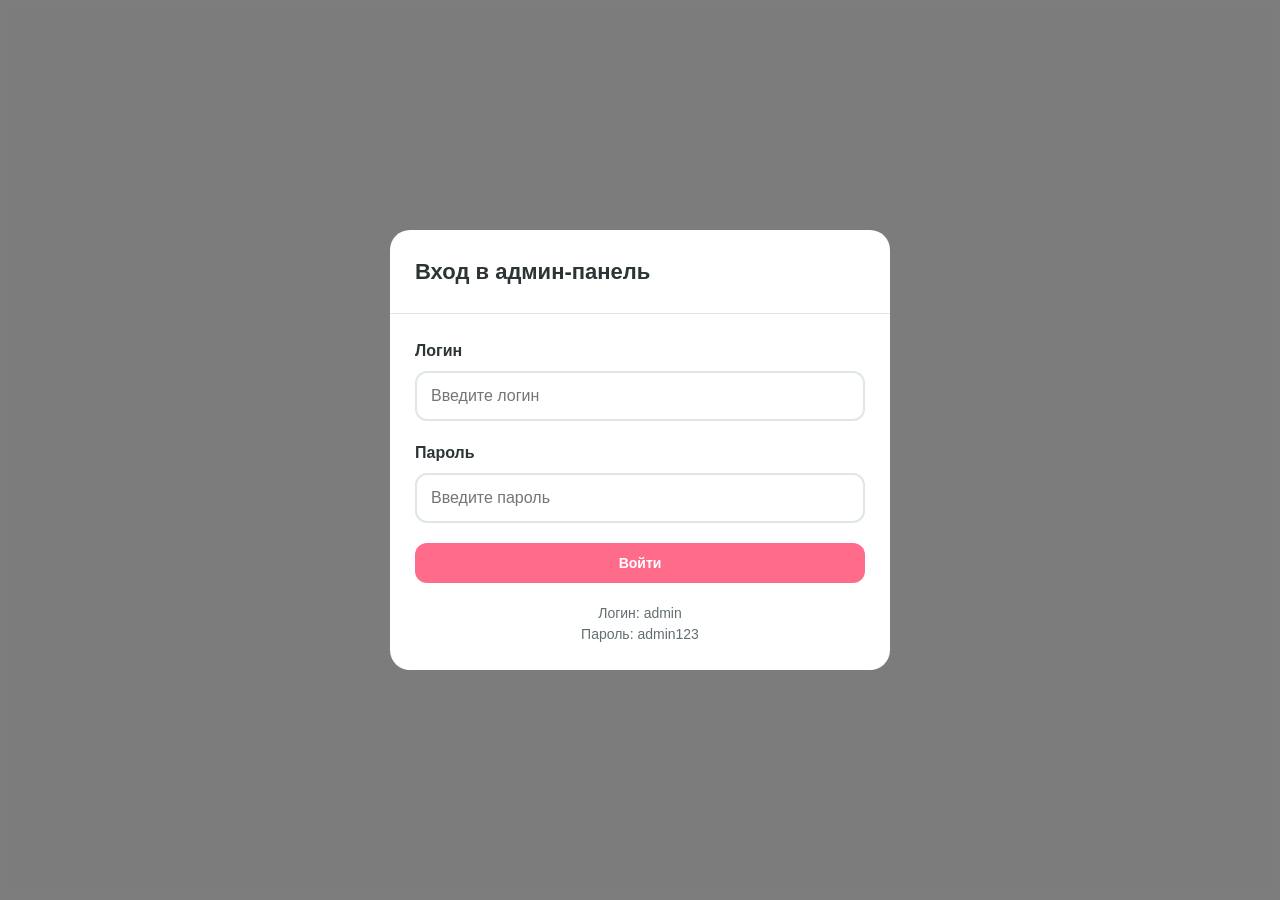
==== admin.html @ 1a38869e "Create admin.html" ====
<!DOCTYPE html>
<html lang="ru">
<head>
    <meta charset="UTF-8">
    <meta name="viewport" content="width=device-width, initial-scale=1.0">
    <title>Админ-панель - FLOWWOW</title>
    <link rel="stylesheet" href="style.css">
    <link rel="stylesheet" href="https://cdnjs.cloudflare.com/ajax/libs/font-awesome/6.4.0/css/all.min.css">
    <style>
        /* Дополнительные стили для админки */
        :root {
            --sidebar-width: 280px;
            --header-height: 70px;
        }
        
        .admin-layout {
            display: flex;
            min-height: 100vh;
            background: #f5f7fa;
        }
        
        .admin-sidebar {
            width: var(--sidebar-width);
            background: white;
            box-shadow: var(--shadow);
            position: fixed;
            top: 0;
            left: 0;
            height: 100%;
            z-index: 100;
            display: flex;
            flex-direction: column;
        }
        
        .admin-logo {
            padding: 25px;
            border-bottom: 1px solid var(--gray-light);
        }
        
        .admin-nav {
            flex: 1;
            padding: 20px 0;
            overflow-y: auto;
        }
        
        .nav-item {
            display: flex;
            align-items: center;
            gap: 15px;
            padding: 15px 25px;
            color: var(--gray);
            text-decoration: none;
            transition: all 0.2s;
            border-left: 4px solid transparent;
        }
        
        .nav-item:hover {
            background: rgba(255, 107, 139, 0.05);
            color: var(--primary);
        }
        
        .nav-item.active {
            background: rgba(255, 107, 139, 0.1);
            color: var(--primary);
            border-left-color: var(--primary);
        }
        
        .nav-icon {
            width: 24px;
            text-align: center;
            font-size: 18px;
        }
        
        .admin-main {
            flex: 1;
            margin-left: var(--sidebar-width);
            padding: 30px;
        }
        
        .admin-header {
            background: white;
            border-radius: var(--radius-lg);
            padding: 25px;
            margin-bottom: 30px;
            box-shadow: var(--shadow);
            display: flex;
            justify-content: space-between;
            align-items: center;
        }
        
        .stats-grid {
            display: grid;
            grid-template-columns: repeat(auto-fit, minmax(240px, 1fr));
            gap: 20px;
            margin-bottom: 30px;
        }
        
        .stat-card {
            background: white;
            border-radius: var(--radius-lg);
            padding: 25px;
            box-shadow: var(--shadow);
            display: flex;
            align-items: center;
            gap: 20px;
        }
        
        .stat-icon {
            width: 60px;
            height: 60px;
            border-radius: 12px;
            display: flex;
            align-items: center;
            justify-content: center;
            font-size: 24px;
            color: white;
        }
        
        .stat-icon.primary { background: var(--primary); }
        .stat-icon.success { background: var(--success); }
        .stat-icon.warning { background: var(--warning); }
        .stat-icon.info { background: var(--info); }
        
        .stat-content {
            flex: 1;
        }
        
        .stat-value {
            font-size: 28px;
            font-weight: 700;
            margin-bottom: 5px;
        }
        
        .stat-label {
            color: var(--gray);
            font-size: 14px;
        }
        
        .admin-table-container {
            background: white;
            border-radius: var(--radius-lg);
            padding: 25px;
            box-shadow: var(--shadow);
            margin-bottom: 30px;
        }
        
        .table-header {
            display: flex;
            justify-content: space-between;
            align-items: center;
            margin-bottom: 20px;
        }
        
        .table-title {
            font-size: 20px;
            font-weight: 700;
            color: var(--dark);
        }
        
        .table-search {
            padding: 10px 15px;
            border: 2px solid var(--gray-light);
            border-radius: var(--radius);
            min-width: 250px;
        }
        
        .table {
            width: 100%;
            border-collapse: collapse;
        }
        
        .table th {
            text-align: left;
            padding: 15px;
            border-bottom: 2px solid var(--gray-light);
            font-weight: 600;
            color: var(--gray);
            font-size: 14px;
        }
        
        .table td {
            padding: 15px;
            border-bottom: 1px solid var(--gray-light);
            vertical-align: middle;
        }
        
        .table tr:hover {
            background: rgba(255, 107, 139, 0.02);
        }
        
        .action-buttons {
            display: flex;
            gap: 8px;
        }
        
        .action-btn {
            width: 35px;
            height: 35px;
            border: none;
            border-radius: 8px;
            display: flex;
            align-items: center;
            justify-content: center;
            cursor: pointer;
            transition: all 0.2s;
        }
        
        .edit-btn {
            background: rgba(var(--info-rgb), 0.1);
            color: var(--info);
        }
        
        .edit-btn:hover {
            background: var(--info);
            color: white;
        }
        
        .delete-btn {
            background: rgba(var(--danger-rgb), 0.1);
            color: var(--danger);
        }
        
        .delete-btn:hover {
            background: var(--danger);
            color: white;
        }
        
        .view-btn {
            background: rgba(var(--success-rgb), 0.1);
            color: var(--success);
        }
        
        .view-btn:hover {
            background: var(--success);
            color: white;
        }
        
        .form-modal {
            max-width: 600px;
        }
        
        .form-row {
            display: grid;
            grid-template-columns: 1fr 1fr;
            gap: 20px;
        }
        
        .chat-admin {
            display: flex;
            gap: 30px;
            height: calc(100vh - 200px);
        }
        
        .chat-list {
            width: 350px;
            background: white;
            border-radius: var(--radius-lg);
            padding: 20px;
            overflow-y: auto;
        }
        
        .chat-item {
            padding: 15px;
            border-radius: var(--radius);
            margin-bottom: 10px;
            cursor: pointer;
            transition: all 0.2s;
        }
        
        .chat-item:hover {
            background: rgba(255, 107, 139, 0.05);
        }
        
        .chat-item.active {
            background: rgba(255, 107, 139, 0.1);
            border: 2px solid var(--primary);
        }
        
        .chat-detail {
            flex: 1;
            background: white;
            border-radius: var(--radius-lg);
            padding: 20px;
            display: flex;
            flex-direction: column;
        }
        
        .chat-messages-admin {
            flex: 1;
            overflow-y: auto;
            margin-bottom: 20px;
        }
        
        .logout-btn {
            background: var(--danger);
            color: white;
            border: none;
            padding: 10px 20px;
            border-radius: var(--radius);
            cursor: pointer;
            display: flex;
            align-items: center;
            gap: 8px;
            font-weight: 600;
        }
        
        @media (max-width: 1024px) {
            .admin-layout {
                flex-direction: column;
            }
            
            .admin-sidebar {
                width: 100%;
                height: auto;
                position: relative;
            }
            
            .admin-nav {
                display: flex;
                overflow-x: auto;
                padding: 15px;
            }
            
            .nav-item {
                flex-direction: column;
                padding: 10px;
                min-width: 100px;
            }
            
            .admin-main {
                margin-left: 0;
            }
            
            .form-row {
                grid-template-columns: 1fr;
            }
            
            .chat-admin {
                flex-direction: column;
                height: auto;
            }
            
            .chat-list {
                width: 100%;
                max-height: 300px;
            }
        }
    </style>
</head>
<body>
    <!-- Вход в админку -->
    <div class="modal active" id="adminLoginModal">
        <div class="modal-content">
            <div class="modal-header">
                <h3 class="modal-title">Вход в админ-панель</h3>
            </div>
            <div class="modal-body">
                <div class="form-group">
                    <label class="form-label">Логин</label>
                    <input type="text" id="adminLogin" class="form-control" placeholder="Введите логин">
                </div>
                <div class="form-group">
                    <label class="form-label">Пароль</label>
                    <input type="password" id="adminPassword" class="form-control" placeholder="Введите пароль">
                </div>
                <button class="btn btn-primary btn-block" onclick="adminLogin()">Войти</button>
                <p class="text-center mt-2" style="color: var(--gray); font-size: 14px;">
                    Логин: admin<br>Пароль: admin123
                </p>
            </div>
        </div>
    </div>

    <!-- Основной интерфейс админки (скрыт до входа) -->
    <div class="admin-layout" id="adminInterface" style="display: none;">
        <!-- Сайдбар -->
        <div class="admin-sidebar">
            <div class="admin-logo">
                <h2 style="color: var(--primary);">
                    <i class="fas fa-crown"></i> FLOWWOW Админ
                </h2>
            </div>
            
            <div class="admin-nav">
                <a href="#" class="nav-item active" onclick="showSection('dashboard')">
                    <i class="fas fa-tachometer-alt nav-icon"></i>
                    <span>Дашборд</span>
                </a>
                <a href="#" class="nav-item" onclick="showSection('products')">
                    <i class="fas fa-shopping-bag nav-icon"></i>
                    <span>Товары</span>
                </a>
                <a href="#" class="nav-item" onclick="showSection('orders')">
                    <i class="fas fa-box nav-icon"></i>
                    <span>Заказы</span>
                    <span class="cart-count" id="ordersCount">0</span>
                </a>
                <a href="#" class="nav-item" onclick="showSection('categories')">
                    <i class="fas fa-tags nav-icon"></i>
                    <span>Категории</span>
                </a>
                <a href="#" class="nav-item" onclick="showSection('customers')">
                    <i class="fas fa-users nav-icon"></i>
                    <span>Клиенты</span>
                </a>
                <a href="#" class="nav-item" onclick="showSection('chat')">
                    <i class="fas fa-comments nav-icon"></i>
                    <span>Чат поддержки</span>
                    <span class="cart-count" id="unreadChats">0</span>
                </a>
                <a href="#" class="nav-item" onclick="showSection('settings')">
                    <i class="fas fa-cog nav-icon"></i>
                    <span>Настройки</span>
                </a>
            </div>
            
            <div style="padding: 25px; border-top: 1px solid var(--gray-light);">
                <button class="logout-btn" onclick="adminLogout()">
                    <i class="fas fa-sign-out-alt"></i>
                    Выйти
                </button>
            </div>
        </div>
        
        <!-- Основной контент -->
        <div class="admin-main">
            <!-- Дашборд -->
            <div class="admin-section" id="dashboardSection">
                <div class="admin-header">
                    <h1 class="modal-title">Дашборд</h1>
                    <div style="color: var(--gray);">
                        <i class="fas fa-calendar"></i>
                        <span id="currentDate"></span>
                    </div>
                </div>
                
                <div class="stats-grid">
                    <div class="stat-card">
                        <div class="stat-icon primary">
                            <i class="fas fa-shopping-cart"></i>
                        </div>
                        <div class="stat-content">
                            <div class="stat-value" id="totalOrders">0</div>
                            <div class="stat-label">Всего заказов</div>
                        </div>
                    </div>
                    
                    <div class="stat-card">
                        <div class="stat-icon success">
                            <i class="fas fa-chart-line"></i>
                        </div>
                        <div class="stat-content">
                            <div class="stat-value" id="totalRevenue">0 ₽</div>
                            <div class="stat-label">Общая выручка</div>
                        </div>
                    </div>
                    
                    <div class="stat-card">
                        <div class="stat-icon warning">
                            <i class="fas fa-users"></i>
                        </div>
                        <div class="stat-content">
                            <div class="stat-value" id="totalCustomers">0</div>
                            <div class="stat-label">Клиентов</div>
                        </div>
                    </div>
                    
                    <div class="stat-card">
                        <div class="stat-icon info">
                            <i class="fas fa-box-open"></i>
                        </div>
                        <div class="stat-content">
                            <div class="stat-value" id="totalProducts">0</div>
                            <div class="stat-label">Товаров</div>
                        </div>
                    </div>
                </div>
                
                <div class="admin-table-container">
                    <div class="table-header">
                        <h3 class="table-title">Последние заказы</h3>
                    </div>
                    <div class="table-responsive">
                        <table class="table" id="recentOrdersTable">
                            <thead>
                                <tr>
                                    <th>ID</th>
                                    <th>Клиент</th>
                                    <th>Дата</th>
                                    <th>Сумма</th>
                                    <th>Статус</th>
                                    <th>Действия</th>
                                </tr>
                            </thead>
                            <tbody id="recentOrdersBody">
                                <!-- Заполнится через JS -->
                            </tbody>
                        </table>
                    </div>
                </div>
            </div>
            
            <!-- Товары -->
            <div class="admin-section" id="productsSection" style="display: none;">
                <div class="admin-header">
                    <h1 class="modal-title">Управление товарами</h1>
                    <button class="btn btn-primary" onclick="showProductForm()">
                        <i class="fas fa-plus"></i> Добавить товар
                    </button>
                </div>
                
                <div class="admin-table-container">
                    <div class="table-header">
                        <h3 class="table-title">Все товары</h3>
                        <input type="text" class="table-search" placeholder="Поиск товаров..." onkeyup="searchProductsAdmin(this.value)">
                    </div>
                    <div class="table-responsive">
                        <table class="table">
                            <thead>
                                <tr>
                                    <th>ID</th>
                                    <th>Изображение</th>
                                    <th>Название</th>
                                    <th>Категория</th>
                                    <th>Цена</th>
                                    <th>Остаток</th>
                                    <th>Статус</th>
                                    <th>Действия</th>
                                </tr>
                            </thead>
                            <tbody id="productsTableBody">
                                <!-- Заполнится через JS -->
                            </tbody>
                        </table>
                    </div>
                </div>
            </div>
            
            <!-- Заказы -->
            <div class="admin-section" id="ordersSection" style="display: none;">
                <div class="admin-header">
                    <h1 class="modal-title">Управление заказами</h1>
                    <div class="action-buttons">
                        <select class="form-control" style="width: auto;" onchange="filterOrders(this.value)">
                            <option value="all">Все заказы</option>
                            <option value="new">Новые</option>
                            <option value="processing">В обработке</option>
                            <option value="delivered">Доставленные</option>
                            <option value="cancelled">Отмененные</option>
                        </select>
                    </div>
                </div>
                
                <div class="admin-table-container">
                    <div class="table-header">
                        <h3 class="table-title">Заказы</h3>
                        <input type="text" class="table-search" placeholder="Поиск заказов..." onkeyup="searchOrders(this.value)">
                    </div>
                    <div class="table-responsive">
                        <table class="table">
                            <thead>
                                <tr>
                                    <th>№</th>
                                    <th>Клиент</th>
                                    <th>Телефон</th>
                                    <th>Адрес</th>
                                    <th>Сумма</th>
                                    <th>Статус</th>
                                    <th>Дата</th>
                                    <th>Действия</th>
                                </tr>
                            </thead>
                            <tbody id="ordersTableBody">
                                <!-- Заполнится через JS -->
                            </tbody>
                        </table>
                    </div>
                </div>
            </div>
            
            <!-- Категории -->
            <div class="admin-section" id="categoriesSection" style="display: none;">
                <div class="admin-header">
                    <h1 class="modal-title">Управление категориями</h1>
                    <button class="btn btn-primary" onclick="showCategoryForm()">
                        <i class="fas fa-plus"></i> Добавить категорию
                    </button>
                </div>
                
                <div class="stats-grid" id="categoriesGrid">
                    <!-- Категории будут здесь -->
                </div>
            </div>
            
            <!-- Клиенты -->
            <div class="admin-section" id="customersSection" style="display: none;">
                <div class="admin-header">
                    <h1 class="modal-title">Управление клиентами</h1>
                </div>
                
                <div class="admin-table-container">
                    <div class="table-header">
                        <h3 class="table-title">Клиенты</h3>
                        <input type="text" class="table-search" placeholder="Поиск клиентов..." onkeyup="searchCustomers(this.value)">
                    </div>
                    <div class="table-responsive">
                        <table class="table">
                            <thead>
                                <tr>
                                    <th>ID</th>
                                    <th>Имя</th>
                                    <th>Email</th>
                                    <th>Телефон</th>
                                    <th>Заказов</th>
                                    <th>Сумма</th>
                                    <th>Дата регистрации</th>
                                    <th>Действия</th>
                                </tr>
                            </thead>
                            <tbody id="customersTableBody">
                                <!-- Заполнится через JS -->
                            </tbody>
                        </table>
                    </div>
                </div>
            </div>
            
            <!-- Чат поддержки -->
            <div class="admin-section" id="chatSection" style="display: none;">
                <div class="admin-header">
                    <h1 class="modal-title">Чат поддержки</h1>
                </div>
                
                <div class="chat-admin">
                    <div class="chat-list" id="chatList">
                        <!-- Список чатов -->
                    </div>
                    <div class="chat-detail" id="chatDetail">
                        <!-- Детали чата -->
                    </div>
                </div>
            </div>
            
            <!-- Настройки -->
            <div class="admin-section" id="settingsSection" style="display: none;">
                <div class="admin-header">
                    <h1 class="modal-title">Настройки магазина</h1>
                </div>
                
                <div class="admin-table-container">
                    <form id="settingsForm">
                        <div class="form-group">
                            <label class="form-label">Название магазина</label>
                            <input type="text" class="form-control" name="shopName" value="FLOWWOW">
                        </div>
                        
                        <div class="form-row">
                            <div class="form-group">
                                <label class="form-label">Телефон поддержки</label>
                                <input type="text" class="form-control" name="supportPhone" value="8 (800) 123-45-67">
                            </div>
                            <div class="form-group">
                                <label class="form-label">Email для уведомлений</label>
                                <input type="email" class="form-control" name="notificationEmail" value="admin@flowwow.ru">
                            </div>
                        </div>
                        
                        <div class="form-group">
                            <label class="form-label">Время работы</label>
                            <input type="text" class="form-control" name="workingHours" value="9:00-21:00, ежедневно">
                        </div>
                        
                        <div class="form-group">
                            <label class="form-label">Минимальная сумма заказа</label>
                            <input type="number" class="form-control" name="minOrderAmount" value="1000">
                        </div>
                        
                        <div class="form-group">
                            <label class="form-label">Стоимость доставки</label>
                            <input type="number" class="form-control" name="deliveryCost" value="300">
                        </div>
                        
                        <button type="button" class="btn btn-primary" onclick="saveSettings()">
                            <i class="fas fa-save"></i> Сохранить настройки
                        </button>
                    </form>
                </div>
            </div>
        </div>
    </div>

    <!-- Модальные окна для форм -->
    <div class="modal" id="productModal">
        <div class="modal-content form-modal">
            <div class="modal-header">
                <h3 class="modal-title" id="productModalTitle">Добавить товар</h3>
                <button class="close-modal" onclick="closeModal('productModal')">&times;</button>
            </div>
            <div class="modal-body">
                <form id="productForm">
                    <div class="form-group">
                        <label class="form-label">Название товара</label>
                        <input type="text" class="form-control" name="name" required>
                    </div>
                    
                    <div class="form-group">
                        <label class="form-label">Описание</label>
                        <textarea class="form-control" name="description" rows="3"></textarea>
                    </div>
                    
                    <div class="form-row">
                        <div class="form-group">
                            <label class="form-label">Цена (₽)</label>
                            <input type="number" class="form-control" name="price" required min="0" step="0.01">
                        </div>
                        <div class="form-group">
                            <label class="form-label">Старая цена (₽)</label>
                            <input type="number" class="form-control" name="oldPrice" min="0" step="0.01">
                        </div>
                    </div>
                    
                    <div class="form-row">
                        <div class="form-group">
                            <label class="form-label">Категория</label>
                            <select class="form-control" name="category" id="categorySelect">
                                <!-- Заполнится через JS -->
                            </select>
                        </div>
                        <div class="form-group">
                            <label class="form-label">Количество на складе</label>
                            <input type="number" class="form-control" name="stock" value="10" min="0">
                        </div>
                    </div>
                    
                    <div class="form-group">
                        <label class="form-label">Изображение (URL)</label>
                        <input type="text" class="form-control" name="image" placeholder="https://example.com/image.jpg">
                    </div>
                    
                    <div class="form-group">
                        <label class="form-label">Статус</label>
                        <div style="display: flex; gap: 20px;">
                            <label>
                                <input type="radio" name="status" value="active" checked> Активен
                            </label>
                            <label>
                                <input type="radio" name="status" value="inactive"> Неактивен
                            </label>
                        </div>
                    </div>
                    
                    <div class="form-group">
                        <label class="form-label">
                            <input type="checkbox" name="isFeatured"> Отображать в "Популярные"
                        </label>
                        <label class="form-label">
                            <input type="checkbox" name="onSale"> Отображать в "Акции"
                        </label>
                    </div>
                    
                    <input type="hidden" name="id">
                    
                    <div class="form-group">
                        <button type="button" class="btn btn-primary btn-block" onclick="saveProduct()">
                            Сохранить товар
                        </button>
                    </div>
                </form>
            </div>
        </div>
    </div>
    
    <div class="modal" id="categoryModal">
        <div class="modal-content" style="max-width: 400px;">
            <div class="modal-header">
                <h3 class="modal-title" id="categoryModalTitle">Добавить категорию</h3>
                <button class="close-modal" onclick="closeModal('categoryModal')">&times;</button>
            </div>
            <div class="modal-body">
                <form id="categoryForm">
                    <div class="form-group">
                        <label class="form-label">Название категории</label>
                        <input type="text" class="form-control" name="name" required>
                    </div>
                    
                    <div class="form-group">
                        <label class="form-label">Описание</label>
                        <input type="text" class="form-control" name="description">
                    </div>
                    
                    <div class="form-group">
                        <label class="form-label">Иконка (Font Awesome класс)</label>
                        <input type="text" class="form-control" name="icon" placeholder="fas fa-tag">
                    </div>
                    
                    <div class="form-group">
                        <label class="form-label">Цвет</label>
                        <input type="color" class="form-control" name="color" value="#ff6b8b">
                    </div>
                    
                    <input type="hidden" name="id">
                    
                    <button type="button" class="btn btn-primary btn-block" onclick="saveCategory()">
                        Сохранить категорию
                    </button>
                </form>
            </div>
        </div>
    </div>
    
    <div class="modal" id="orderDetailModal">
        <div class="modal-content form-modal">
            <div class="modal-header">
                <h3 class="modal-title">Заказ #<span id="orderNumber"></span></h3>
                <button class="close-modal" onclick="closeModal('orderDetailModal')">&times;</button>
            </div>
            <div class="modal-body">
                <div id="orderDetailContent">
                    <!-- Заполнится через JS -->
                </div>
            </div>
        </div>
    </div>

    <script src="admin.js"></script>
</body>
</html>
---- style.css ----
/* FLOWWOW Стили */
:root {
    --primary: #ff6b8b;
    --primary-dark: #ff4b6e;
    --secondary: #4ecdc4;
    --secondary-dark: #3db8b0;
    --accent: #ffd166;
    --dark: #2d3436;
    --light: #f9f9f9;
    --gray: #636e72;
    --gray-light: #dfe6e9;
    --success: #00b894;
    --warning: #fdcb6e;
    --danger: #d63031;
    --info: #0984e3;
    
    --shadow-sm: 0 2px 8px rgba(0,0,0,0.05);
    --shadow: 0 4px 15px rgba(0,0,0,0.08);
    --shadow-lg: 0 10px 25px rgba(0,0,0,0.12);
    --shadow-xl: 0 15px 35px rgba(0,0,0,0.15);
    
    --radius-sm: 8px;
    --radius: 12px;
    --radius-lg: 16px;
    --radius-xl: 20px;
    --radius-full: 999px;
}

/* Сброс и базовые стили */
* {
    margin: 0;
    padding: 0;
    box-sizing: border-box;
}

body {
    font-family: 'Inter', -apple-system, BlinkMacSystemFont, 'Segoe UI', Roboto, sans-serif;
    font-size: 16px;
    line-height: 1.5;
    color: var(--dark);
    background: var(--light);
    -webkit-font-smoothing: antialiased;
    -moz-osx-font-smoothing: grayscale;
}

.container {
    max-width: 1200px;
    margin: 0 auto;
    padding: 0 20px;
}

/* Шапка FLOWWOW */
.header {
    position: sticky;
    top: 0;
    z-index: 1000;
    background: white;
    box-shadow: var(--shadow-sm);
    padding: 12px 0;
}

.header-content {
    display: flex;
    justify-content: space-between;
    align-items: center;
}

.logo {
    display: flex;
    align-items: center;
    gap: 10px;
    font-size: 24px;
    font-weight: 700;
    color: var(--primary);
    text-decoration: none;
}

.logo-icon {
    width: 32px;
    height: 32px;
    background: var(--primary);
    border-radius: 8px;
    display: flex;
    align-items: center;
    justify-content: center;
    color: white;
}

.location-selector {
    display: flex;
    align-items: center;
    gap: 8px;
    padding: 8px 16px;
    background: var(--light);
    border-radius: var(--radius);
    font-size: 14px;
    color: var(--gray);
    cursor: pointer;
    transition: all 0.2s;
}

.location-selector:hover {
    background: var(--gray-light);
}

.header-right {
    display: flex;
    align-items: center;
    gap: 20px;
}

.user-menu {
    position: relative;
}

.user-btn {
    display: flex;
    align-items: center;
    gap: 8px;
    padding: 8px 16px;
    background: var(--light);
    border: none;
    border-radius: var(--radius);
    color: var(--dark);
    font-weight: 500;
    cursor: pointer;
    transition: all 0.2s;
}

.user-btn:hover {
    background: var(--gray-light);
}

.cart-btn {
    position: relative;
    width: 44px;
    height: 44px;
    background: var(--light);
    border: none;
    border-radius: var(--radius);
    display: flex;
    align-items: center;
    justify-content: center;
    cursor: pointer;
    transition: all 0.2s;
}

.cart-btn:hover {
    background: var(--gray-light);
}

.cart-count {
    position: absolute;
    top: -5px;
    right: -5px;
    background: var(--primary);
    color: white;
    font-size: 12px;
    font-weight: 600;
    width: 20px;
    height: 20px;
    border-radius: 50%;
    display: flex;
    align-items: center;
    justify-content: center;
}

/* Навигация FLOWWOW */
.main-nav {
    display: flex;
    gap: 5px;
    margin-top: 15px;
    padding: 10px;
    background: var(--light);
    border-radius: var(--radius);
    overflow-x: auto;
    white-space: nowrap;
    scrollbar-width: none;
}

.main-nav::-webkit-scrollbar {
    display: none;
}

.nav-link {
    padding: 10px 20px;
    text-decoration: none;
    color: var(--gray);
    font-weight: 500;
    border-radius: var(--radius);
    transition: all 0.2s;
}

.nav-link:hover {
    color: var(--primary);
    background: rgba(255, 107, 139, 0.1);
}

.nav-link.active {
    background: var(--primary);
    color: white;
}

/* Герой FLOWWOW */
.hero {
    margin: 30px 0;
    padding: 40px;
    background: linear-gradient(135deg, #ffdde1 0%, #ee9ca7 100%);
    border-radius: var(--radius-xl);
    position: relative;
    overflow: hidden;
}

.hero::before {
    content: '';
    position: absolute;
    top: 0;
    right: 0;
    width: 50%;
    height: 100%;
    background-image: url('data:image/svg+xml,<svg xmlns="http://www.w3.org/2000/svg" viewBox="0 0 100 100" preserveAspectRatio="none" opacity="0.1"><path d="M0,0 L100,0 L100,100 Q50,50 0,100 Z" fill="white"/></svg>');
    background-repeat: no-repeat;
    background-position: right;
    background-size: contain;
}

.hero-content {
    position: relative;
    z-index: 1;
    max-width: 600px;
}

.hero-title {
    font-size: 40px;
    font-weight: 800;
    line-height: 1.2;
    margin-bottom: 20px;
    color: var(--dark);
}

.hero-subtitle {
    font-size: 18px;
    color: var(--dark);
    margin-bottom: 30px;
    opacity: 0.9;
}

.search-box {
    display: flex;
    max-width: 500px;
    background: white;
    border-radius: var(--radius);
    overflow: hidden;
    box-shadow: var(--shadow);
}

.search-input {
    flex: 1;
    padding: 18px 24px;
    border: none;
    font-size: 16px;
    outline: none;
}

.search-button {
    padding: 0 30px;
    background: var(--primary);
    border: none;
    color: white;
    font-weight: 600;
    cursor: pointer;
    transition: background 0.2s;
}

.search-button:hover {
    background: var(--primary-dark);
}

/* Категории FLOWWOW */
.categories-section {
    margin: 50px 0;
}

.section-header {
    display: flex;
    justify-content: space-between;
    align-items: center;
    margin-bottom: 30px;
}

.section-title {
    font-size: 28px;
    font-weight: 700;
    color: var(--dark);
}

.view-all {
    color: var(--primary);
    font-weight: 600;
    text-decoration: none;
    display: flex;
    align-items: center;
    gap: 5px;
}

.categories-grid {
    display: grid;
    grid-template-columns: repeat(auto-fill, minmax(180px, 1fr));
    gap: 20px;
}

.category-card {
    background: white;
    border-radius: var(--radius-lg);
    overflow: hidden;
    box-shadow: var(--shadow);
    transition: all 0.3s;
    cursor: pointer;
}

.category-card:hover {
    transform: translateY(-5px);
    box-shadow: var(--shadow-lg);
}

.category-image {
    width: 100%;
    height: 120px;
    object-fit: cover;
}

.category-info {
    padding: 20px;
}

.category-name {
    font-weight: 600;
    color: var(--dark);
    margin-bottom: 5px;
}

.category-count {
    font-size: 14px;
    color: var(--gray);
}

/* Товары FLOWWOW */
.products-grid {
    display: grid;
    grid-template-columns: repeat(auto-fill, minmax(280px, 1fr));
    gap: 25px;
}

.product-card {
    background: white;
    border-radius: var(--radius-lg);
    overflow: hidden;
    box-shadow: var(--shadow);
    transition: all 0.3s;
    position: relative;
}

.product-card:hover {
    transform: translateY(-5px);
    box-shadow: var(--shadow-lg);
}

.product-badge {
    position: absolute;
    top: 15px;
    left: 15px;
    background: var(--primary);
    color: white;
    padding: 6px 12px;
    border-radius: var(--radius);
    font-size: 12px;
    font-weight: 600;
    z-index: 1;
}

.product-badge.discount {
    background: var(--danger);
}

.product-badge.new {
    background: var(--success);
}

.product-image {
    width: 100%;
    height: 200px;
    object-fit: cover;
}

.product-info {
    padding: 20px;
}

.product-header {
    display: flex;
    justify-content: space-between;
    align-items: flex-start;
    margin-bottom: 15px;
}

.product-name {
    font-weight: 600;
    font-size: 16px;
    color: var(--dark);
    flex: 1;
}

.product-rating {
    display: flex;
    align-items: center;
    gap: 5px;
    background: var(--warning);
    color: white;
    padding: 4px 8px;
    border-radius: var(--radius);
    font-size: 12px;
    font-weight: 600;
}

.product-description {
    font-size: 14px;
    color: var(--gray);
    margin-bottom: 15px;
    line-height: 1.4;
}

.product-price {
    display: flex;
    align-items: center;
    gap: 10px;
    margin-bottom: 20px;
}

.current-price {
    font-size: 22px;
    font-weight: 700;
    color: var(--dark);
}

.old-price {
    font-size: 16px;
    color: var(--gray);
    text-decoration: line-through;
}

.discount-percent {
    background: var(--danger);
    color: white;
    padding: 4px 8px;
    border-radius: var(--radius);
    font-size: 12px;
    font-weight: 600;
}

.product-actions {
    display: flex;
    gap: 10px;
}

/* Кнопки FLOWWOW */
.btn {
    display: inline-flex;
    align-items: center;
    justify-content: center;
    padding: 12px 24px;
    border: none;
    border-radius: var(--radius);
    font-weight: 600;
    font-size: 14px;
    cursor: pointer;
    transition: all 0.2s;
    text-decoration: none;
    gap: 8px;
}

.btn-primary {
    background: var(--primary);
    color: white;
}

.btn-primary:hover {
    background: var(--primary-dark);
    transform: translateY(-2px);
}

.btn-outline {
    background: transparent;
    border: 2px solid var(--primary);
    color: var(--primary);
}

.btn-outline:hover {
    background: rgba(255, 107, 139, 0.1);
}

.btn-secondary {
    background: var(--secondary);
    color: white;
}

.btn-secondary:hover {
    background: var(--secondary-dark);
}

.btn-sm {
    padding: 8px 16px;
    font-size: 13px;
}

.btn-block {
    width: 100%;
}

.btn-icon {
    width: 40px;
    padding: 0;
    justify-content: center;
}

/* Акции FLOWWOW */
.sale-section {
    margin: 50px 0;
    padding: 40px;
    background: linear-gradient(135deg, #a8edea 0%, #fed6e3 100%);
    border-radius: var(--radius-xl);
}

.sale-header {
    display: flex;
    align-items: center;
    gap: 15px;
    margin-bottom: 30px;
}

.sale-icon {
    width: 50px;
    height: 50px;
    background: var(--primary);
    border-radius: 12px;
    display: flex;
    align-items: center;
    justify-content: center;
    color: white;
    font-size: 24px;
}

/* Корзина FLOWWOW */
.cart-sidebar {
    position: fixed;
    top: 0;
    right: -400px;
    width: 380px;
    height: 100%;
    background: white;
    box-shadow: var(--shadow-lg);
    transition: right 0.3s cubic-bezier(0.4, 0, 0.2, 1);
    z-index: 2000;
    display: flex;
    flex-direction: column;
}

.cart-sidebar.open {
    right: 0;
}

.cart-header {
    padding: 25px;
    border-bottom: 1px solid var(--gray-light);
    display: flex;
    justify-content: space-between;
    align-items: center;
}

.cart-title {
    font-size: 20px;
    font-weight: 700;
}

.close-cart {
    background: none;
    border: none;
    font-size: 24px;
    color: var(--gray);
    cursor: pointer;
    width: 40px;
    height: 40px;
    border-radius: 50%;
    display: flex;
    align-items: center;
    justify-content: center;
    transition: background 0.2s;
}

.close-cart:hover {
    background: var(--gray-light);
}

.cart-items {
    flex: 1;
    padding: 25px;
    overflow-y: auto;
}

.cart-item {
    display: flex;
    gap: 15px;
    padding: 20px;
    background: var(--light);
    border-radius: var(--radius);
    margin-bottom: 15px;
}

.cart-item-image {
    width: 80px;
    height: 80px;
    object-fit: cover;
    border-radius: var(--radius);
}

.cart-item-info {
    flex: 1;
}

.cart-item-header {
    display: flex;
    justify-content: space-between;
    align-items: flex-start;
    margin-bottom: 10px;
}

.cart-item-name {
    font-weight: 600;
    color: var(--dark);
}

.cart-item-price {
    color: var(--primary);
    font-weight: 700;
}

.cart-item-controls {
    display: flex;
    align-items: center;
    gap: 10px;
    margin-top: 10px;
}

.quantity-btn {
    width: 30px;
    height: 30px;
    background: white;
    border: 1px solid var(--gray-light);
    border-radius: 6px;
    display: flex;
    align-items: center;
    justify-content: center;
    cursor: pointer;
    font-weight: 600;
}

.cart-item-quantity {
    font-weight: 600;
    min-width: 30px;
    text-align: center;
}

.remove-btn {
    background: var(--light);
    border: none;
    color: var(--danger);
    width: 30px;
    height: 30px;
    border-radius: 6px;
    display: flex;
    align-items: center;
    justify-content: center;
    cursor: pointer;
    margin-left: auto;
}

.cart-footer {
    padding: 25px;
    border-top: 1px solid var(--gray-light);
    background: white;
}

.cart-total {
    display: flex;
    justify-content: space-between;
    align-items: center;
    margin-bottom: 20px;
}

.cart-total-label {
    font-size: 16px;
    color: var(--gray);
}

.cart-total-amount {
    font-size: 24px;
    font-weight: 700;
    color: var(--primary);
}

/* Формы FLOWWOW */
.modal {
    position: fixed;
    top: 0;
    left: 0;
    width: 100%;
    height: 100%;
    background: rgba(0, 0, 0, 0.5);
    display: none;
    align-items: center;
    justify-content: center;
    z-index: 3000;
    backdrop-filter: blur(5px);
}

.modal.active {
    display: flex;
}

.modal-content {
    background: white;
    border-radius: var(--radius-xl);
    width: 90%;
    max-width: 500px;
    max-height: 90vh;
    overflow-y: auto;
    animation: modalSlideIn 0.3s ease;
}

@keyframes modalSlideIn {
    from {
        opacity: 0;
        transform: translateY(-20px);
    }
    to {
        opacity: 1;
        transform: translateY(0);
    }
}

.modal-header {
    padding: 25px;
    border-bottom: 1px solid var(--gray-light);
    display: flex;
    justify-content: space-between;
    align-items: center;
}

.modal-title {
    font-size: 22px;
    font-weight: 700;
}

.close-modal {
    background: none;
    border: none;
    font-size: 24px;
    color: var(--gray);
    cursor: pointer;
    width: 40px;
    height: 40px;
    border-radius: 50%;
    display: flex;
    align-items: center;
    justify-content: center;
    transition: background 0.2s;
}

.close-modal:hover {
    background: var(--gray-light);
}

.modal-body {
    padding: 25px;
}

.form-group {
    margin-bottom: 20px;
}

.form-label {
    display: block;
    margin-bottom: 8px;
    font-weight: 600;
    color: var(--dark);
}

.form-control {
    width: 100%;
    padding: 14px;
    border: 2px solid var(--gray-light);
    border-radius: var(--radius);
    font-size: 16px;
    transition: border-color 0.2s;
}

.form-control:focus {
    outline: none;
    border-color: var(--primary);
}

.form-control.error {
    border-color: var(--danger);
}

.form-error {
    color: var(--danger);
    font-size: 14px;
    margin-top: 5px;
    display: none;
}

.form-error.show {
    display: block;
}

/* Чат FLOWWOW */
.chat-widget {
    position: fixed;
    bottom: 30px;
    right: 30px;
    z-index: 1000;
}

.chat-toggle {
    width: 60px;
    height: 60px;
    background: var(--primary);
    border: none;
    border-radius: 50%;
    display: flex;
    align-items: center;
    justify-content: center;
    color: white;
    font-size: 24px;
    cursor: pointer;
    box-shadow: var(--shadow-lg);
    transition: all 0.3s;
}

.chat-toggle:hover {
    background: var(--primary-dark);
    transform: scale(1.1);
}

.chat-container {
    position: absolute;
    bottom: 80px;
    right: 0;
    width: 350px;
    height: 500px;
    background: white;
    border-radius: var(--radius-xl);
    box-shadow: var(--shadow-lg);
    display: none;
    flex-direction: column;
    overflow: hidden;
}

.chat-container.active {
    display: flex;
}

.chat-header {
    padding: 20px;
    background: var(--primary);
    color: white;
    display: flex;
    justify-content: space-between;
    align-items: center;
}

.chat-title {
    font-weight: 600;
}

.chat-close {
    background: none;
    border: none;
    color: white;
    font-size: 20px;
    cursor: pointer;
}

.chat-messages {
    flex: 1;
    padding: 20px;
    overflow-y: auto;
    display: flex;
    flex-direction: column;
    gap: 15px;
}

.message {
    max-width: 80%;
    padding: 12px 16px;
    border-radius: 18px;
    position: relative;
}

.message.user {
    background: var(--primary);
    color: white;
    align-self: flex-end;
    border-bottom-right-radius: 4px;
}

.message.admin {
    background: var(--light);
    color: var(--dark);
    align-self: flex-start;
    border-bottom-left-radius: 4px;
}

.message-time {
    font-size: 11px;
    opacity: 0.7;
    margin-top: 5px;
    text-align: right;
}

.chat-input-area {
    padding: 20px;
    border-top: 1px solid var(--gray-light);
    display: flex;
    gap: 10px;
}

.chat-input {
    flex: 1;
    padding: 12px;
    border: 2px solid var(--gray-light);
    border-radius: var(--radius);
    font-size: 14px;
    outline: none;
}

.chat-input:focus {
    border-color: var(--primary);
}

.chat-send {
    width: 50px;
    background: var(--primary);
    border: none;
    border-radius: var(--radius);
    color: white;
    cursor: pointer;
    display: flex;
    align-items: center;
    justify-content: center;
}

/* Статус заказов */
.order-status {
    display: inline-flex;
    align-items: center;
    gap: 8px;
    padding: 6px 12px;
    border-radius: var(--radius);
    font-size: 12px;
    font-weight: 600;
}

.status-new {
    background: rgba(var(--info-rgb), 0.1);
    color: var(--info);
}

.status-processing {
    background: rgba(var(--warning-rgb), 0.1);
    color: var(--warning);
}

.status-delivered {
    background: rgba(var(--success-rgb), 0.1);
    color: var(--success);
}

.status-cancelled {
    background: rgba(var(--danger-rgb), 0.1);
    color: var(--danger);
}

/* Адаптивность */
@media (max-width: 768px) {
    .container {
        padding: 0 15px;
    }
    
    .header-content {
        flex-direction: column;
        gap: 15px;
    }
    
    .hero-title {
        font-size: 28px;
    }
    
    .products-grid {
        grid-template-columns: repeat(auto-fill, minmax(250px, 1fr));
        gap: 15px;
    }
    
    .categories-grid {
        grid-template-columns: repeat(2, 1fr);
    }
    
    .cart-sidebar {
        width: 100%;
        right: -100%;
    }
    
    .chat-container {
        width: calc(100vw - 60px);
        right: -15px;
    }
}

@media (max-width: 480px) {
    .hero {
        padding: 30px 20px;
    }
    
    .products-grid {
        grid-template-columns: 1fr;
    }
    
    .section-header {
        flex-direction: column;
        align-items: flex-start;
        gap: 15px;
    }
    
    .product-actions {
        flex-direction: column;
    }
}

/* Анимации */
@keyframes fadeIn {
    from { opacity: 0; }
    to { opacity: 1; }
}

@keyframes slideUp {
    from { transform: translateY(20px); opacity: 0; }
    to { transform: translateY(0); opacity: 1; }
}

.fade-in {
    animation: fadeIn 0.3s ease;
}

.slide-up {
    animation: slideUp 0.3s ease;
}

/* Утилиты */
.text-center { text-align: center; }
.mb-1 { margin-bottom: 10px; }
.mb-2 { margin-bottom: 20px; }
.mb-3 { margin-bottom: 30px; }
.mb-4 { margin-bottom: 40px; }
.mt-1 { margin-top: 10px; }
.mt-2 { margin-top: 20px; }
.mt-3 { margin-top: 30px; }
.mt-4 { margin-top: 40px; }
.p-1 { padding: 10px; }
.p-2 { padding: 20px; }
.p-3 { padding: 30px; }
.p-4 { padding: 40px; }
.d-none { display: none; }
.d-flex { display: flex; }
.d-block { display: block; }
.align-center { align-items: center; }
.justify-between { justify-content: space-between; }
.gap-1 { gap: 10px; }
.gap-2 { gap: 20px; }
.gap-3 { gap: 30px; }
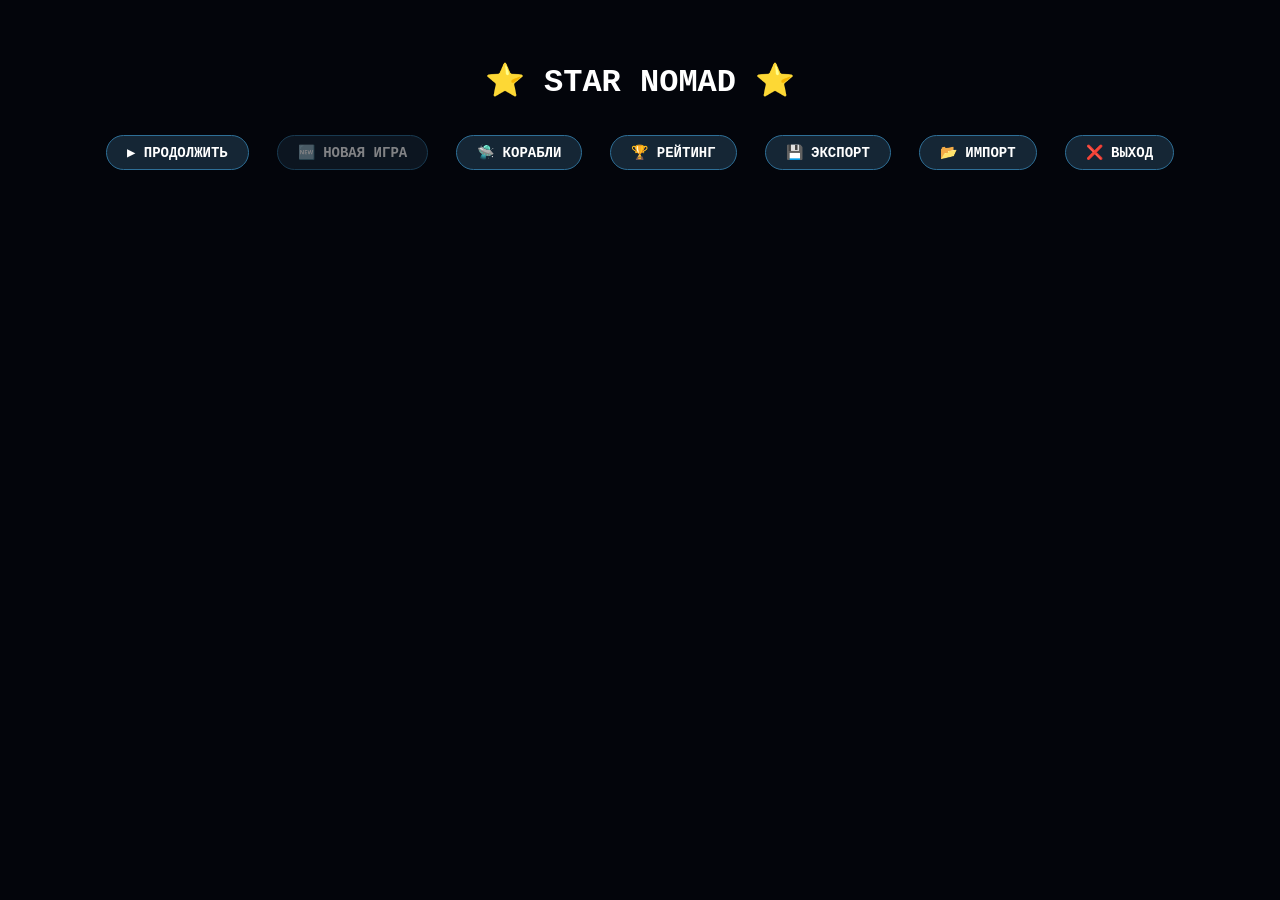
==== commit 3d4b98f0: "Update admin.html" ====
--- a/admin.html
+++ b/admin.html
@@ -2,826 +2,978 @@
 <html lang="ru">
 <head>
     <meta charset="UTF-8">
-    <meta name="viewport" content="width=device-width, initial-scale=1.0">
-    <title>Админ-панель - FLOWWOW</title>
-    <link rel="stylesheet" href="style.css">
-    <link rel="stylesheet" href="https://cdnjs.cloudflare.com/ajax/libs/font-awesome/6.4.0/css/all.min.css">
+    <meta name="viewport" content="width=device-width, initial-scale=1.0, user-scalable=no">
+    <title>Star Nomad — Космический торговец</title>
     <style>
-        /* Дополнительные стили для админки */
-        :root {
-            --sidebar-width: 280px;
-            --header-height: 70px;
-        }
-        
-        .admin-layout {
-            display: flex;
-            min-height: 100vh;
-            background: #f5f7fa;
-        }
-        
-        .admin-sidebar {
-            width: var(--sidebar-width);
-            background: white;
-            box-shadow: var(--shadow);
-            position: fixed;
-            top: 0;
-            left: 0;
-            height: 100%;
-            z-index: 100;
-            display: flex;
-            flex-direction: column;
-        }
-        
-        .admin-logo {
-            padding: 25px;
-            border-bottom: 1px solid var(--gray-light);
-        }
-        
-        .admin-nav {
-            flex: 1;
-            padding: 20px 0;
-            overflow-y: auto;
-        }
-        
-        .nav-item {
-            display: flex;
-            align-items: center;
-            gap: 15px;
-            padding: 15px 25px;
-            color: var(--gray);
-            text-decoration: none;
-            transition: all 0.2s;
-            border-left: 4px solid transparent;
-        }
-        
-        .nav-item:hover {
-            background: rgba(255, 107, 139, 0.05);
-            color: var(--primary);
-        }
-        
-        .nav-item.active {
-            background: rgba(255, 107, 139, 0.1);
-            color: var(--primary);
-            border-left-color: var(--primary);
-        }
-        
-        .nav-icon {
-            width: 24px;
-            text-align: center;
-            font-size: 18px;
-        }
-        
-        .admin-main {
-            flex: 1;
-            margin-left: var(--sidebar-width);
-            padding: 30px;
-        }
-        
-        .admin-header {
-            background: white;
-            border-radius: var(--radius-lg);
-            padding: 25px;
-            margin-bottom: 30px;
-            box-shadow: var(--shadow);
-            display: flex;
-            justify-content: space-between;
-            align-items: center;
-        }
-        
-        .stats-grid {
-            display: grid;
-            grid-template-columns: repeat(auto-fit, minmax(240px, 1fr));
-            gap: 20px;
-            margin-bottom: 30px;
-        }
-        
-        .stat-card {
-            background: white;
-            border-radius: var(--radius-lg);
-            padding: 25px;
-            box-shadow: var(--shadow);
-            display: flex;
-            align-items: center;
-            gap: 20px;
-        }
-        
-        .stat-icon {
-            width: 60px;
-            height: 60px;
-            border-radius: 12px;
-            display: flex;
-            align-items: center;
-            justify-content: center;
-            font-size: 24px;
-            color: white;
-        }
-        
-        .stat-icon.primary { background: var(--primary); }
-        .stat-icon.success { background: var(--success); }
-        .stat-icon.warning { background: var(--warning); }
-        .stat-icon.info { background: var(--info); }
-        
-        .stat-content {
-            flex: 1;
-        }
-        
-        .stat-value {
-            font-size: 28px;
-            font-weight: 700;
-            margin-bottom: 5px;
-        }
-        
-        .stat-label {
-            color: var(--gray);
-            font-size: 14px;
-        }
-        
-        .admin-table-container {
-            background: white;
-            border-radius: var(--radius-lg);
-            padding: 25px;
-            box-shadow: var(--shadow);
-            margin-bottom: 30px;
-        }
-        
-        .table-header {
-            display: flex;
-            justify-content: space-between;
-            align-items: center;
-            margin-bottom: 20px;
-        }
-        
-        .table-title {
-            font-size: 20px;
-            font-weight: 700;
-            color: var(--dark);
-        }
-        
-        .table-search {
-            padding: 10px 15px;
-            border: 2px solid var(--gray-light);
-            border-radius: var(--radius);
-            min-width: 250px;
-        }
-        
-        .table {
-            width: 100%;
-            border-collapse: collapse;
-        }
-        
-        .table th {
-            text-align: left;
-            padding: 15px;
-            border-bottom: 2px solid var(--gray-light);
-            font-weight: 600;
-            color: var(--gray);
-            font-size: 14px;
-        }
-        
-        .table td {
-            padding: 15px;
-            border-bottom: 1px solid var(--gray-light);
-            vertical-align: middle;
-        }
-        
-        .table tr:hover {
-            background: rgba(255, 107, 139, 0.02);
-        }
-        
-        .action-buttons {
-            display: flex;
-            gap: 8px;
-        }
-        
-        .action-btn {
-            width: 35px;
-            height: 35px;
-            border: none;
-            border-radius: 8px;
-            display: flex;
-            align-items: center;
-            justify-content: center;
-            cursor: pointer;
-            transition: all 0.2s;
-        }
-        
-        .edit-btn {
-            background: rgba(var(--info-rgb), 0.1);
-            color: var(--info);
-        }
-        
-        .edit-btn:hover {
-            background: var(--info);
-            color: white;
-        }
-        
-        .delete-btn {
-            background: rgba(var(--danger-rgb), 0.1);
-            color: var(--danger);
-        }
-        
-        .delete-btn:hover {
-            background: var(--danger);
-            color: white;
-        }
-        
-        .view-btn {
-            background: rgba(var(--success-rgb), 0.1);
-            color: var(--success);
-        }
-        
-        .view-btn:hover {
-            background: var(--success);
-            color: white;
-        }
-        
-        .form-modal {
-            max-width: 600px;
-        }
-        
-        .form-row {
-            display: grid;
-            grid-template-columns: 1fr 1fr;
-            gap: 20px;
-        }
-        
-        .chat-admin {
-            display: flex;
-            gap: 30px;
-            height: calc(100vh - 200px);
-        }
-        
-        .chat-list {
-            width: 350px;
-            background: white;
-            border-radius: var(--radius-lg);
-            padding: 20px;
-            overflow-y: auto;
-        }
-        
-        .chat-item {
-            padding: 15px;
-            border-radius: var(--radius);
-            margin-bottom: 10px;
-            cursor: pointer;
-            transition: all 0.2s;
-        }
-        
-        .chat-item:hover {
-            background: rgba(255, 107, 139, 0.05);
-        }
-        
-        .chat-item.active {
-            background: rgba(255, 107, 139, 0.1);
-            border: 2px solid var(--primary);
-        }
-        
-        .chat-detail {
-            flex: 1;
-            background: white;
-            border-radius: var(--radius-lg);
-            padding: 20px;
-            display: flex;
-            flex-direction: column;
-        }
-        
-        .chat-messages-admin {
-            flex: 1;
-            overflow-y: auto;
-            margin-bottom: 20px;
-        }
-        
-        .logout-btn {
-            background: var(--danger);
-            color: white;
-            border: none;
-            padding: 10px 20px;
-            border-radius: var(--radius);
-            cursor: pointer;
-            display: flex;
-            align-items: center;
-            gap: 8px;
-            font-weight: 600;
-        }
-        
-        @media (max-width: 1024px) {
-            .admin-layout {
-                flex-direction: column;
-            }
-            
-            .admin-sidebar {
-                width: 100%;
-                height: auto;
-                position: relative;
-            }
-            
-            .admin-nav {
-                display: flex;
-                overflow-x: auto;
-                padding: 15px;
-            }
-            
-            .nav-item {
-                flex-direction: column;
-                padding: 10px;
-                min-width: 100px;
-            }
-            
-            .admin-main {
-                margin-left: 0;
-            }
-            
-            .form-row {
-                grid-template-columns: 1fr;
-            }
-            
-            .chat-admin {
-                flex-direction: column;
-                height: auto;
-            }
-            
-            .chat-list {
-                width: 100%;
-                max-height: 300px;
-            }
-        }
+        * { box-sizing: border-box; user-select: none; }
+        body { background: #03050b; font-family: 'Courier New', 'Fira Code', monospace; margin: 0; padding: 20px; color: white; }
+        .game-container { max-width: 1100px; margin: 0 auto; background: #0a0f1ae6; backdrop-filter: blur(2px); border: 1px solid #2c4a6e; border-radius: 32px; overflow: hidden; }
+        button { background: #152635; border: none; font-family: inherit; font-weight: bold; padding: 8px 20px; border-radius: 60px; color: white; font-size: 14px; cursor: pointer; transition: 0.1s; border: 1px solid #2e6f97; margin: 4px; }
+        button:hover { background: #1d3f5a; transform: scale(0.97); }
+        button:disabled { opacity: 0.5; cursor: not-allowed; transform: none; }
+        .header { background: #071524; padding: 12px 20px; display: flex; flex-wrap: wrap; justify-content: space-between; gap: 8px; border-bottom: 1px solid #1f4970; font-weight: bold; }
+        .stat { background: #0a111f; padding: 5px 14px; border-radius: 32px; font-size: 13px; }
+        .stat span { color: #ffcf6e; }
+        .cargo-row { display: flex; flex-wrap: wrap; gap: 8px; margin: 8px 0; justify-content: center; background: #03070faa; padding: 6px; border-radius: 40px; }
+        .cargo-item { background: #07121f; padding: 3px 12px; border-radius: 40px; font-size: 12px; }
+        .main-area { padding: 20px; }
+        .planet-card { background: #07121faa; border-radius: 28px; padding: 20px; text-align: center; border: 1px solid #2a577a; cursor: pointer; transition: 0.1s; margin-bottom: 20px; }
+        .planet-card:hover { background: #0f2638; transform: scale(1.01); }
+        .planet-name { font-size: 28px; font-weight: bold; }
+        .nav-buttons { display: flex; justify-content: center; gap: 15px; margin: 20px 0; flex-wrap: wrap; }
+        .hyper-buttons { display: flex; justify-content: center; gap: 20px; margin: 10px 0; }
+        .log-box { background: #02070f; border-radius: 24px; height: 200px; overflow-y: auto; padding: 12px; font-size: 13px; border: 1px solid #1f4868; color: #c2dcff; }
+        .log-entry { margin-bottom: 6px; border-left: 3px solid #2d7f9e; padding-left: 10px; }
+        .log-entry.combat { border-left-color: #e06c5e; color: #ffc5b8; }
+        .log-entry.success { border-left-color: #6fcf97; }
+        .log-entry.warning { border-left-color: #f2c94c; }
+        .log-entry.mission { border-left-color: #f0a3ff; color: #f0d4ff; }
+        .modal { position: fixed; top: 0; left: 0; width: 100%; height: 100%; background: rgba(0,0,0,0.9); display: flex; justify-content: center; align-items: center; z-index: 1000; }
+        .modal-content { background: #0f1a2c; border-radius: 32px; padding: 25px; max-width: 800px; width: 90%; border: 1px solid #5a9fd0; max-height: 80vh; overflow-y: auto; }
+        .modal-content h3 { margin-top: 0; }
+        .modal-buttons { display: flex; gap: 15px; justify-content: center; margin-top: 20px; }
+        .trade-row { display: flex; flex-wrap: wrap; gap: 15px; margin: 15px 0; }
+        .trade-item { background: #03070f; border-radius: 20px; padding: 10px; flex: 1; min-width: 150px; }
+        .trade-item input { width: 80px; background: #1f2a3a; border: 1px solid #4a7a9a; color: white; border-radius: 20px; padding: 5px; text-align: center; }
+        .hidden { display: none; }
+        .shop-item { background: #07121f; border-radius: 20px; padding: 12px; margin: 8px 0; display: flex; justify-content: space-between; align-items: center; flex-wrap: wrap; }
+        .mission-panel { margin-bottom: 15px; background: #07121faa; border-radius: 28px; padding: 10px; text-align: center; }
+        #rankingList table { width: 100%; border-collapse: collapse; color: #eee; }
+        #rankingList th, #rankingList td { padding: 8px 10px; text-align: left; border-bottom: 1px solid #2a577a; }
+        #rankingList th { background: #0a1a2a; font-weight: bold; }
+        #rankingList tr:hover { background: #0f2638; }
+        .dock-panel { background: #03070fcc; border-radius: 28px; padding: 20px; text-align: center; }
+        .dock-header { font-size: 24px; margin-bottom: 20px; color: #6fcf97; }
+        .dock-actions { display: flex; gap: 15px; justify-content: center; flex-wrap: wrap; margin-bottom: 20px; }
+        .dock-log { background: #02070f; border-radius: 24px; height: 150px; overflow-y: auto; padding: 12px; font-size: 12px; border: 1px solid #1f4868; color: #c2dcff; text-align: left; margin-top: 15px; }
+        .dock-log .log-entry { margin-bottom: 4px; border-left: 2px solid #2d7f9e; }
     </style>
 </head>
 <body>
-    <!-- Вход в админку -->
-    <div class="modal active" id="adminLoginModal">
-        <div class="modal-content">
-            <div class="modal-header">
-                <h3 class="modal-title">Вход в админ-панель</h3>
-            </div>
-            <div class="modal-body">
-                <div class="form-group">
-                    <label class="form-label">Логин</label>
-                    <input type="text" id="adminLogin" class="form-control" placeholder="Введите логин">
-                </div>
-                <div class="form-group">
-                    <label class="form-label">Пароль</label>
-                    <input type="password" id="adminPassword" class="form-control" placeholder="Введите пароль">
-                </div>
-                <button class="btn btn-primary btn-block" onclick="adminLogin()">Войти</button>
-                <p class="text-center mt-2" style="color: var(--gray); font-size: 14px;">
-                    Логин: admin<br>Пароль: admin123
-                </p>
-            </div>
+<div id="app">
+    <div id="menuScreen" style="padding: 20px;">
+        <h1 style="text-align:center">⭐ STAR NOMAD ⭐</h1>
+        <div style="display: flex; gap: 20px; justify-content: center; flex-wrap: wrap; margin: 30px 0;">
+            <button id="continueBtn">▶ ПРОДОЛЖИТЬ</button>
+            <button id="newGameBtn">🆕 НОВАЯ ИГРА</button>
+            <button id="shopBtn">🛸 КОРАБЛИ</button>
+            <button id="rankingBtn">🏆 РЕЙТИНГ</button>
+            <button id="exportBtn">💾 ЭКСПОРТ</button>
+            <button id="importBtn">📂 ИМПОРТ</button>
+            <button id="exitBtn">❌ ВЫХОД</button>
+        </div>
+        <div id="rankingPanel" class="hidden" style="background: #03070faa; border-radius: 24px; padding: 15px;">
+            <h3>Рейтинг пилотов</h3>
+            <div id="rankingList"></div>
+        </div>
+        <div id="shopPanel" class="hidden" style="background: #03070faa; border-radius: 24px; padding: 15px;">
+            <h3>🛸 Корабли</h3>
+            <div id="shopList"></div>
+            <h3>🔧 Модули</h3>
+            <div id="modulesList"></div>
+            <div class="modal-buttons"><button id="closeShopBtn">Закрыть</button></div>
         </div>
     </div>
 
-    <!-- Основной интерфейс админки (скрыт до входа) -->
-    <div class="admin-layout" id="adminInterface" style="display: none;">
-        <!-- Сайдбар -->
-        <div class="admin-sidebar">
-            <div class="admin-logo">
-                <h2 style="color: var(--primary);">
-                    <i class="fas fa-crown"></i> FLOWWOW Админ
-                </h2>
-            </div>
-            
-            <div class="admin-nav">
-                <a href="#" class="nav-item active" onclick="showSection('dashboard')">
-                    <i class="fas fa-tachometer-alt nav-icon"></i>
-                    <span>Дашборд</span>
-                </a>
-                <a href="#" class="nav-item" onclick="showSection('products')">
-                    <i class="fas fa-shopping-bag nav-icon"></i>
-                    <span>Товары</span>
-                </a>
-                <a href="#" class="nav-item" onclick="showSection('orders')">
-                    <i class="fas fa-box nav-icon"></i>
-                    <span>Заказы</span>
-                    <span class="cart-count" id="ordersCount">0</span>
-                </a>
-                <a href="#" class="nav-item" onclick="showSection('categories')">
-                    <i class="fas fa-tags nav-icon"></i>
-                    <span>Категории</span>
-                </a>
-                <a href="#" class="nav-item" onclick="showSection('customers')">
-                    <i class="fas fa-users nav-icon"></i>
-                    <span>Клиенты</span>
-                </a>
-                <a href="#" class="nav-item" onclick="showSection('chat')">
-                    <i class="fas fa-comments nav-icon"></i>
-                    <span>Чат поддержки</span>
-                    <span class="cart-count" id="unreadChats">0</span>
-                </a>
-                <a href="#" class="nav-item" onclick="showSection('settings')">
-                    <i class="fas fa-cog nav-icon"></i>
-                    <span>Настройки</span>
-                </a>
-            </div>
-            
-            <div style="padding: 25px; border-top: 1px solid var(--gray-light);">
-                <button class="logout-btn" onclick="adminLogout()">
-                    <i class="fas fa-sign-out-alt"></i>
-                    Выйти
-                </button>
-            </div>
+    <div id="gameScreen" class="hidden">
+        <div class="header">
+            <div class="stat">🛸 <span id="shipName">Странник</span></div>
+            <div class="stat">⚡ СИЛА: <span id="powerVal">0</span></div>
+            <div class="stat">🛡️ ПРОЧНОСТЬ: <span id="hullVal">0</span>%</div>
+            <div class="stat">💰 КРЕДИТЫ: <span id="creditsVal">0</span></div>
+            <div class="stat">⛽ ТОПЛИВО: <span id="fuelVal">0</span>/<span id="maxFuelVal">100</span></div>
+            <div class="stat">🌀 СС: <span id="strangePowerVal">0</span></div>
+            <div class="stat">🌑 ТМ: <span id="darkMatterVal">0</span></div>
+            <div class="stat">⭐ УРОВЕНЬ: <span id="levelVal">1</span> | 🏆 ПОБЕД: <span id="winsVal">0</span></div>
         </div>
-        
-        <!-- Основной контент -->
-        <div class="admin-main">
-            <!-- Дашборд -->
-            <div class="admin-section" id="dashboardSection">
-                <div class="admin-header">
-                    <h1 class="modal-title">Дашборд</h1>
-                    <div style="color: var(--gray);">
-                        <i class="fas fa-calendar"></i>
-                        <span id="currentDate"></span>
-                    </div>
-                </div>
-                
-                <div class="stats-grid">
-                    <div class="stat-card">
-                        <div class="stat-icon primary">
-                            <i class="fas fa-shopping-cart"></i>
-                        </div>
-                        <div class="stat-content">
-                            <div class="stat-value" id="totalOrders">0</div>
-                            <div class="stat-label">Всего заказов</div>
-                        </div>
-                    </div>
-                    
-                    <div class="stat-card">
-                        <div class="stat-icon success">
-                            <i class="fas fa-chart-line"></i>
-                        </div>
-                        <div class="stat-content">
-                            <div class="stat-value" id="totalRevenue">0 ₽</div>
-                            <div class="stat-label">Общая выручка</div>
-                        </div>
-                    </div>
-                    
-                    <div class="stat-card">
-                        <div class="stat-icon warning">
-                            <i class="fas fa-users"></i>
-                        </div>
-                        <div class="stat-content">
-                            <div class="stat-value" id="totalCustomers">0</div>
-                            <div class="stat-label">Клиентов</div>
-                        </div>
-                    </div>
-                    
-                    <div class="stat-card">
-                        <div class="stat-icon info">
-                            <i class="fas fa-box-open"></i>
-                        </div>
-                        <div class="stat-content">
-                            <div class="stat-value" id="totalProducts">0</div>
-                            <div class="stat-label">Товаров</div>
-                        </div>
-                    </div>
-                </div>
-                
-                <div class="admin-table-container">
-                    <div class="table-header">
-                        <h3 class="table-title">Последние заказы</h3>
-                    </div>
-                    <div class="table-responsive">
-                        <table class="table" id="recentOrdersTable">
-                            <thead>
-                                <tr>
-                                    <th>ID</th>
-                                    <th>Клиент</th>
-                                    <th>Дата</th>
-                                    <th>Сумма</th>
-                                    <th>Статус</th>
-                                    <th>Действия</th>
-                                </tr>
-                            </thead>
-                            <tbody id="recentOrdersBody">
-                                <!-- Заполнится через JS -->
-                            </tbody>
-                        </table>
-                    </div>
-                </div>
-            </div>
-            
-            <!-- Товары -->
-            <div class="admin-section" id="productsSection" style="display: none;">
-                <div class="admin-header">
-                    <h1 class="modal-title">Управление товарами</h1>
-                    <button class="btn btn-primary" onclick="showProductForm()">
-                        <i class="fas fa-plus"></i> Добавить товар
-                    </button>
-                </div>
-                
-                <div class="admin-table-container">
-                    <div class="table-header">
-                        <h3 class="table-title">Все товары</h3>
-                        <input type="text" class="table-search" placeholder="Поиск товаров..." onkeyup="searchProductsAdmin(this.value)">
-                    </div>
-                    <div class="table-responsive">
-                        <table class="table">
-                            <thead>
-                                <tr>
-                                    <th>ID</th>
-                                    <th>Изображение</th>
-                                    <th>Название</th>
-                                    <th>Категория</th>
-                                    <th>Цена</th>
-                                    <th>Остаток</th>
-                                    <th>Статус</th>
-                                    <th>Действия</th>
-                                </tr>
-                            </thead>
-                            <tbody id="productsTableBody">
-                                <!-- Заполнится через JS -->
-                            </tbody>
-                        </table>
-                    </div>
-                </div>
-            </div>
-            
-            <!-- Заказы -->
-            <div class="admin-section" id="ordersSection" style="display: none;">
-                <div class="admin-header">
-                    <h1 class="modal-title">Управление заказами</h1>
-                    <div class="action-buttons">
-                        <select class="form-control" style="width: auto;" onchange="filterOrders(this.value)">
-                            <option value="all">Все заказы</option>
-                            <option value="new">Новые</option>
-                            <option value="processing">В обработке</option>
-                            <option value="delivered">Доставленные</option>
-                            <option value="cancelled">Отмененные</option>
-                        </select>
-                    </div>
-                </div>
-                
-                <div class="admin-table-container">
-                    <div class="table-header">
-                        <h3 class="table-title">Заказы</h3>
-                        <input type="text" class="table-search" placeholder="Поиск заказов..." onkeyup="searchOrders(this.value)">
-                    </div>
-                    <div class="table-responsive">
-                        <table class="table">
-                            <thead>
-                                <tr>
-                                    <th>№</th>
-                                    <th>Клиент</th>
-                                    <th>Телефон</th>
-                                    <th>Адрес</th>
-                                    <th>Сумма</th>
-                                    <th>Статус</th>
-                                    <th>Дата</th>
-                                    <th>Действия</th>
-                                </tr>
-                            </thead>
-                            <tbody id="ordersTableBody">
-                                <!-- Заполнится через JS -->
-                            </tbody>
-                        </table>
-                    </div>
-                </div>
-            </div>
-            
-            <!-- Категории -->
-            <div class="admin-section" id="categoriesSection" style="display: none;">
-                <div class="admin-header">
-                    <h1 class="modal-title">Управление категориями</h1>
-                    <button class="btn btn-primary" onclick="showCategoryForm()">
-                        <i class="fas fa-plus"></i> Добавить категорию
-                    </button>
-                </div>
-                
-                <div class="stats-grid" id="categoriesGrid">
-                    <!-- Категории будут здесь -->
-                </div>
-            </div>
-            
-            <!-- Клиенты -->
-            <div class="admin-section" id="customersSection" style="display: none;">
-                <div class="admin-header">
-                    <h1 class="modal-title">Управление клиентами</h1>
-                </div>
-                
-                <div class="admin-table-container">
-                    <div class="table-header">
-                        <h3 class="table-title">Клиенты</h3>
-                        <input type="text" class="table-search" placeholder="Поиск клиентов..." onkeyup="searchCustomers(this.value)">
-                    </div>
-                    <div class="table-responsive">
-                        <table class="table">
-                            <thead>
-                                <tr>
-                                    <th>ID</th>
-                                    <th>Имя</th>
-                                    <th>Email</th>
-                                    <th>Телефон</th>
-                                    <th>Заказов</th>
-                                    <th>Сумма</th>
-                                    <th>Дата регистрации</th>
-                                    <th>Действия</th>
-                                </tr>
-                            </thead>
-                            <tbody id="customersTableBody">
-                                <!-- Заполнится через JS -->
-                            </tbody>
-                        </table>
-                    </div>
-                </div>
-            </div>
-            
-            <!-- Чат поддержки -->
-            <div class="admin-section" id="chatSection" style="display: none;">
-                <div class="admin-header">
-                    <h1 class="modal-title">Чат поддержки</h1>
-                </div>
-                
-                <div class="chat-admin">
-                    <div class="chat-list" id="chatList">
-                        <!-- Список чатов -->
-                    </div>
-                    <div class="chat-detail" id="chatDetail">
-                        <!-- Детали чата -->
-                    </div>
-                </div>
-            </div>
-            
-            <!-- Настройки -->
-            <div class="admin-section" id="settingsSection" style="display: none;">
-                <div class="admin-header">
-                    <h1 class="modal-title">Настройки магазина</h1>
-                </div>
-                
-                <div class="admin-table-container">
-                    <form id="settingsForm">
-                        <div class="form-group">
-                            <label class="form-label">Название магазина</label>
-                            <input type="text" class="form-control" name="shopName" value="FLOWWOW">
-                        </div>
-                        
-                        <div class="form-row">
-                            <div class="form-group">
-                                <label class="form-label">Телефон поддержки</label>
-                                <input type="text" class="form-control" name="supportPhone" value="8 (800) 123-45-67">
-                            </div>
-                            <div class="form-group">
-                                <label class="form-label">Email для уведомлений</label>
-                                <input type="email" class="form-control" name="notificationEmail" value="admin@flowwow.ru">
-                            </div>
-                        </div>
-                        
-                        <div class="form-group">
-                            <label class="form-label">Время работы</label>
-                            <input type="text" class="form-control" name="workingHours" value="9:00-21:00, ежедневно">
-                        </div>
-                        
-                        <div class="form-group">
-                            <label class="form-label">Минимальная сумма заказа</label>
-                            <input type="number" class="form-control" name="minOrderAmount" value="1000">
-                        </div>
-                        
-                        <div class="form-group">
-                            <label class="form-label">Стоимость доставки</label>
-                            <input type="number" class="form-control" name="deliveryCost" value="300">
-                        </div>
-                        
-                        <button type="button" class="btn btn-primary" onclick="saveSettings()">
-                            <i class="fas fa-save"></i> Сохранить настройки
-                        </button>
-                    </form>
-                </div>
-            </div>
+        <div class="cargo-row" id="cargoDisplay"></div>
+        <div class="main-area">
+            <div class="mission-panel" id="missionPanel"><span id="missionText">Нет активного задания</span></div>
+            <div class="planet-card" id="currentPlanetCard"><div class="planet-name" id="currentPlanetName">Планета #?</div><div>🔄 нажми, чтобы открыть</div></div>
+            <div class="nav-buttons"><button id="leftBtn">◀ ЛЕВО</button><button id="rightBtn">ПРАВО ▶</button></div>
+            <div class="hyper-buttons"><button id="hyperLeftBtn">⬅️⬅️⬅️ ГИПЕР ЛЕВО</button><button id="hyperRightBtn">ГИПЕР ПРАВО ➡️➡️➡️</button></div>
+            <div style="display: flex; justify-content: center; margin: 10px 0;"><button id="dockBtn">🚀 ДОК (100 СС)</button></div>
+            <div class="log-box" id="logBox"><div class="log-entry">⚡ Добро пожаловать, капитан.</div></div>
+            <div style="margin-top: 15px; display: flex; justify-content: center;"><button id="menuBtn">🏠 ГЛАВНОЕ МЕНЮ</button></div>
         </div>
     </div>
-
-    <!-- Модальные окна для форм -->
-    <div class="modal" id="productModal">
-        <div class="modal-content form-modal">
-            <div class="modal-header">
-                <h3 class="modal-title" id="productModalTitle">Добавить товар</h3>
-                <button class="close-modal" onclick="closeModal('productModal')">&times;</button>
-            </div>
-            <div class="modal-body">
-                <form id="productForm">
-                    <div class="form-group">
-                        <label class="form-label">Название товара</label>
-                        <input type="text" class="form-control" name="name" required>
-                    </div>
-                    
-                    <div class="form-group">
-                        <label class="form-label">Описание</label>
-                        <textarea class="form-control" name="description" rows="3"></textarea>
-                    </div>
-                    
-                    <div class="form-row">
-                        <div class="form-group">
-                            <label class="form-label">Цена (₽)</label>
-                            <input type="number" class="form-control" name="price" required min="0" step="0.01">
-                        </div>
-                        <div class="form-group">
-                            <label class="form-label">Старая цена (₽)</label>
-                            <input type="number" class="form-control" name="oldPrice" min="0" step="0.01">
-                        </div>
-                    </div>
-                    
-                    <div class="form-row">
-                        <div class="form-group">
-                            <label class="form-label">Категория</label>
-                            <select class="form-control" name="category" id="categorySelect">
-                                <!-- Заполнится через JS -->
-                            </select>
-                        </div>
-                        <div class="form-group">
-                            <label class="form-label">Количество на складе</label>
-                            <input type="number" class="form-control" name="stock" value="10" min="0">
-                        </div>
-                    </div>
-                    
-                    <div class="form-group">
-                        <label class="form-label">Изображение (URL)</label>
-                        <input type="text" class="form-control" name="image" placeholder="https://example.com/image.jpg">
-                    </div>
-                    
-                    <div class="form-group">
-                        <label class="form-label">Статус</label>
-                        <div style="display: flex; gap: 20px;">
-                            <label>
-                                <input type="radio" name="status" value="active" checked> Активен
-                            </label>
-                            <label>
-                                <input type="radio" name="status" value="inactive"> Неактивен
-                            </label>
-                        </div>
-                    </div>
-                    
-                    <div class="form-group">
-                        <label class="form-label">
-                            <input type="checkbox" name="isFeatured"> Отображать в "Популярные"
-                        </label>
-                        <label class="form-label">
-                            <input type="checkbox" name="onSale"> Отображать в "Акции"
-                        </label>
-                    </div>
-                    
-                    <input type="hidden" name="id">
-                    
-                    <div class="form-group">
-                        <button type="button" class="btn btn-primary btn-block" onclick="saveProduct()">
-                            Сохранить товар
-                        </button>
-                    </div>
-                </form>
-            </div>
+</div>
+
+<script>
+    // ------------------- КОНФИГ -------------------
+    const PLANET_COUNT = 1000;
+    const FUEL_PRICE = 2;
+    const START_CREDITS = 3000;
+    const START_STRANGE_POWER = 100;
+    const HYPER_COST = 50;
+    const DARK_MATTER_CHANCE = 0.1;
+    const DARK_MATTER_AMOUNT = [2,5];
+    const BOT_MOVE_INTERVAL_MS = 10000;
+    const BOT_CREATE_INTERVAL_MS = 5 * 60 * 1000;
+    const PRICE_REFRESH_INTERVAL_MS = 30 * 60 * 1000;
+    const MISSION_REFRESH_INTERVAL_MS = 30 * 60 * 1000;
+    const IMMUNITY_DURATION = 30 * 60 * 1000;
+    const MODULE_HARVESTER_COST = 50000;
+    const DOCK_COST = 100;
+    const DOCK_DURATION_MS = 24 * 60 * 60 * 1000;
+
+    const GOODS = [
+        { id: "gold", name: "Золото", baseBuy: 100, baseSell: 100, spread: 30, cargoSpace: 1, rocket: false },
+        { id: "slaves", name: "Рабы", baseBuy: 80, baseSell: 80, spread: 25, cargoSpace: 1, rocket: false },
+        { id: "food", name: "Продукты", baseBuy: 40, baseSell: 40, spread: 15, cargoSpace: 1, rocket: false },
+        { id: "rockets", name: "Ракеты", baseBuy: 200, baseSell: 200, spread: 50, cargoSpace: 5, rocket: true },
+        { id: "oil", name: "Нефть", baseBuy: 60, baseSell: 60, spread: 20, cargoSpace: 1, rocket: false }
+    ];
+
+    function generateShips() {
+        const ships = [];
+        for (let i = 1; i <= 21; i++) {
+            let power = 20 * Math.pow(2, i-1);
+            let cargo = 100 * Math.pow(2, i-1);
+            let fuelCap = 100 * Math.pow(2, i-1);
+            let cost = 50000 * Math.pow(2, i-1);
+            if (i === 1) cost = 50000;
+            ships.push({ level: i, name: "", power: power, cargo: cargo, fuelCap: fuelCap, cost: cost });
+        }
+        const names = ["Странник", "Искатель", "Пилигрим", "Компас", "Орион", "Вега", "Сириус", "Альтаир", "Поллукс", "Регул", "Денеб", "Антарес", "Бетельгейзе", "Ригель", "Канопус", "Ахернар", "Альдебаран", "Поларис", "Вега-2", "Солнцестояние", "Галактика"];
+        for (let i = 0; i < ships.length; i++) ships[i].name = names[i];
+        return ships;
+    }
+    const SHIPS = generateShips();
+    function getShip(level) { return SHIPS[Math.min(level-1, 20)]; }
+
+    let player = {
+        credits: START_CREDITS, cargo: {}, wins: 0, level: 1, shipLevel: 1, currentPlanet: 1,
+        fuel: 100, strangePower: START_STRANGE_POWER, darkMatter: 0, hull: 100, isDead: false,
+        immunityUntil: 0, hasTMHarvester: false
+    };
+    GOODS.forEach(g => { player.cargo[g.id] = 0; });
+
+    let bots = [], nextBotId = 100, gameActive = false, planetStocks = [], planetPrices = [];
+    let lastPriceUpdate = Date.now(), lastMissionUpdate = Date.now();
+    let currentMission = null, missionCompleted = false;
+    let botInterval = null, botCreationTimeout = null, lastSessionTimestamp = Date.now();
+    let inDock = false, dockEntryTime = 0, dockModal = null;
+    let lastKiller = null;
+
+    // ------------------- ГЛОБАЛЬНЫЕ -------------------
+    function initStocks() {
+        const stocks = [];
+        for (let i = 0; i < PLANET_COUNT; i++) {
+            let pStocks = {};
+            GOODS.forEach(g => { pStocks[g.id] = 1000; });
+            stocks.push(pStocks);
+        }
+        return stocks;
+    }
+    function generatePricesForPlanet(planetIdx, timestamp) {
+        const slot = Math.floor(timestamp / PRICE_REFRESH_INTERVAL_MS);
+        const seed = (planetIdx * 374761393) ^ (slot * 668265263);
+        const rng = (seed % 10000) / 10000;
+        let prices = {};
+        GOODS.forEach(g => {
+            let buy = g.baseBuy + Math.floor((rng * g.spread * 2) - g.spread);
+            buy = Math.max(5, buy);
+            let sell = Math.min(buy, Math.max(5, buy + Math.floor((Math.random() * g.spread) - g.spread/2)));
+            prices[g.id] = { buy, sell };
+        });
+        return prices;
+    }
+    function refreshPricesOnly() {
+        const now = Date.now();
+        const lastSlot = Math.floor(lastPriceUpdate / PRICE_REFRESH_INTERVAL_MS);
+        const currentSlot = Math.floor(now / PRICE_REFRESH_INTERVAL_MS);
+        if (currentSlot !== lastSlot) {
+            for (let i = 0; i < PLANET_COUNT; i++) planetPrices[i] = generatePricesForPlanet(i+1, now);
+            lastPriceUpdate = now;
+            if (gameActive) addLogToGame("🔄 Цены на планетах обновлены.", "success");
+            return true;
+        }
+        return false;
+    }
+    function getLevelFromWins(wins) { return Math.floor(wins / 7) + 1; }
+    function saveGame() {
+        let save = { player, bots, planetStocks, planetPrices, lastPriceUpdate, lastMissionUpdate, currentMission, missionCompleted, nextBotId, lastSessionTimestamp, inDock, dockEntryTime, lastKiller };
+        localStorage.setItem("starNomadFull", JSON.stringify(save));
+    }
+    function loadGame() {
+        let raw = localStorage.getItem("starNomadFull");
+        if (!raw) return false;
+        try {
+            let data = JSON.parse(raw);
+            player = data.player; bots = data.bots; planetStocks = data.planetStocks; planetPrices = data.planetPrices;
+            lastPriceUpdate = data.lastPriceUpdate; lastMissionUpdate = data.lastMissionUpdate;
+            currentMission = data.currentMission; missionCompleted = data.missionCompleted; nextBotId = data.nextBotId;
+            lastSessionTimestamp = data.lastSessionTimestamp || Date.now();
+            inDock = data.inDock || false; dockEntryTime = data.dockEntryTime || 0; lastKiller = data.lastKiller || null;
+            if (!planetStocks) planetStocks = initStocks();
+            if (!planetPrices) { planetPrices = []; for (let i=0;i<PLANET_COUNT;i++) planetPrices[i] = generatePricesForPlanet(i+1, lastPriceUpdate); }
+            player.level = getLevelFromWins(player.wins);
+            if (player.isDead && player.hull > 0) player.isDead = false;
+            return true;
+        } catch(e) { return false; }
+    }
+    function createNewPlayerInCurrentWorld() {
+        player = {
+            credits: START_CREDITS, cargo: {}, wins: 0, level: 1, shipLevel: 1,
+            currentPlanet: Math.floor(Math.random() * PLANET_COUNT) + 1,
+            fuel: getShip(1).fuelCap, strangePower: START_STRANGE_POWER, darkMatter: 0, hull: 100,
+            isDead: false, immunityUntil: Date.now() + IMMUNITY_DURATION, hasTMHarvester: false
+        };
+        GOODS.forEach(g => { player.cargo[g.id] = 0; });
+        addLogToGame(`Новый корабль создан! Иммунитет активен на ${IMMUNITY_DURATION/60000} минут.`, "success");
+        saveGame();
+    }
+    function resetWorldAndNewPlayer() {
+        planetStocks = initStocks();
+        planetPrices = [];
+        for (let i=0;i<PLANET_COUNT;i++) planetPrices[i] = generatePricesForPlanet(i+1, Date.now());
+        lastPriceUpdate = Date.now(); lastMissionUpdate = Date.now();
+        bots = []; nextBotId = 100;
+        for (let i=0;i<20;i++) createBot(1, 0);
+        createNewPlayerInCurrentWorld();
+        currentMission = null; missionCompleted = false;
+        saveGame();
+    }
+    function createBot(level, wins) {
+        // Лимит ботов 1 уровня: не более 20
+        let botsLevel1 = bots.filter(b => b.level === 1).length;
+        if (level === 1 && botsLevel1 >= 20) return null;
+        let shipLevel = Math.min(level, 21);
+        let bot = {
+            id: nextBotId++, name: `Bot-${nextBotId-1}`, credits: 2000 + Math.random() * 1000,
+            cargo: {}, wins: wins, level: level, shipLevel: shipLevel,
+            currentPlanet: Math.floor(Math.random() * PLANET_COUNT) + 1,
+            hull: 100, darkMatter: 0, strangePower: START_STRANGE_POWER,
+            fuel: getShip(shipLevel).fuelCap, lastMoveTime: Date.now(), hasTMHarvester: false,
+            missionGood: null, missionQty: 0, missionTargetPlanet: null
+        };
+        GOODS.forEach(g => { bot.cargo[g.id] = 0; });
+        for (let g of GOODS) if (Math.random() < 0.3) bot.cargo[g.id] = Math.floor(Math.random() * 10);
+        bots.push(bot);
+        if (gameActive) addLogToGame(`Новый бот 1 уровня появился в секторе: ${bot.name}`, "normal");
+        return bot;
+    }
+    function getTotalPower(entity) {
+        let ship = getShip(entity.shipLevel);
+        let rocketBonus = (entity.cargo.rockets || 0) * 0.5;
+        let tmBonus = (entity.darkMatter || 0) / 10000;
+        return ship.power + rocketBonus + tmBonus;
+    }
+
+    // ------------------- ЗАДАНИЯ -------------------
+    function generateMission() {
+        if (missionCompleted) return;
+        if (currentMission && !currentMission.completed) return;
+        const good = GOODS[Math.floor(Math.random() * GOODS.length)];
+        const qty = Math.floor(Math.random() * 41) + 10;
+        let fromPlanet, toPlanet;
+        do { fromPlanet = Math.floor(Math.random() * PLANET_COUNT) + 1; toPlanet = Math.floor(Math.random() * PLANET_COUNT) + 1; } while (fromPlanet === toPlanet);
+        const rewardType = Math.random() < 0.5 ? "credits" : "tm";
+        const rewardAmount = rewardType === "credits" ? Math.floor(Math.random() * 4001) + 1000 : Math.floor(Math.random() * 51) + 50;
+        currentMission = { good: good.id, goodName: good.name, qty, fromPlanet, toPlanet, rewardType, rewardAmount, completed: false };
+        missionCompleted = false;
+        addLogToGame(`📡 НОВОЕ ЗАДАНИЕ: купить ${qty} ${good.name} на планете #${fromPlanet} и доставить на #${toPlanet}. Награда: ${rewardAmount} ${rewardType === "credits" ? "💰" : "🌑 ТМ"}!`, "mission");
+        saveGame();
+    }
+    function tryCompleteMission(entity, isPlayer) {
+        if (!currentMission || currentMission.completed) return false;
+        if (entity.currentPlanet !== currentMission.toPlanet) return false;
+        let cargoQty = entity.cargo[currentMission.good] || 0;
+        if (cargoQty < currentMission.qty) return false;
+        currentMission.completed = true; missionCompleted = true;
+        entity.cargo[currentMission.good] -= currentMission.qty;
+        if (currentMission.rewardType === "credits") {
+            entity.credits += currentMission.rewardAmount;
+            addLogToGame(`${isPlayer ? "Вы" : entity.name} выполнили задание! Получено ${currentMission.rewardAmount}💰.`, "success");
+        } else {
+            entity.darkMatter = (entity.darkMatter || 0) + currentMission.rewardAmount;
+            addLogToGame(`${isPlayer ? "Вы" : entity.name} выполнили задание! Получено ${currentMission.rewardAmount}🌑 ТМ.`, "success");
+        }
+        if (!isPlayer) { entity.wins++; entity.level = getLevelFromWins(entity.wins); }
+        saveGame();
+        return true;
+    }
+    function botTryTakeMission(bot) {
+        if (!currentMission || currentMission.completed) return false;
+        if (bot.missionGood === currentMission.good && bot.missionQty > 0) return false;
+        if (bot.currentPlanet !== currentMission.fromPlanet) return false;
+        let good = GOODS.find(g => g.id === currentMission.good);
+        if (!good) return false;
+        let price = planetPrices[bot.currentPlanet-1][currentMission.good].buy;
+        let totalCost = price * currentMission.qty;
+        if (bot.credits < totalCost) return false;
+        let cargoSpace = getShip(bot.shipLevel).cargo;
+        let currentCargo = Object.values(bot.cargo).reduce((a,b)=>a+b,0);
+        if (currentCargo + currentMission.qty * good.cargoSpace > cargoSpace) return false;
+        bot.credits -= totalCost;
+        bot.cargo[currentMission.good] = (bot.cargo[currentMission.good] || 0) + currentMission.qty;
+        planetStocks[bot.currentPlanet-1][currentMission.good] -= currentMission.qty;
+        bot.missionGood = currentMission.good; bot.missionQty = currentMission.qty; bot.missionTargetPlanet = currentMission.toPlanet;
+        addLogToGame(`${bot.name} взял задание: купил ${currentMission.qty} ${good.name} на #${bot.currentPlanet}.`, "normal");
+        saveGame();
+        return true;
+    }
+    function updateMissionByTimer() {
+        const now = Date.now();
+        const lastSlot = Math.floor(lastMissionUpdate / MISSION_REFRESH_INTERVAL_MS);
+        const currentSlot = Math.floor(now / MISSION_REFRESH_INTERVAL_MS);
+        if (currentSlot !== lastSlot) {
+            lastMissionUpdate = now;
+            if (currentMission && !currentMission.completed) addLogToGame("⏰ Время выполнения задания истекло. Появляется новое.", "warning");
+            currentMission = null; missionCompleted = false;
+            generateMission();
+            return true;
+        }
+        return false;
+    }
+
+    // ------------------- UI -------------------
+    function updateUI() {
+        let ship = getShip(player.shipLevel);
+        document.getElementById("shipName").innerText = ship.name;
+        document.getElementById("powerVal").innerText = getTotalPower(player).toFixed(4);
+        document.getElementById("hullVal").innerText = Math.floor(player.hull);
+        document.getElementById("creditsVal").innerText = Math.floor(player.credits);
+        document.getElementById("fuelVal").innerText = player.fuel;
+        document.getElementById("maxFuelVal").innerText = ship.fuelCap;
+        document.getElementById("strangePowerVal").innerText = player.strangePower;
+        document.getElementById("darkMatterVal").innerText = player.darkMatter;
+        document.getElementById("levelVal").innerText = player.level;
+        document.getElementById("winsVal").innerText = player.wins;
+        document.getElementById("currentPlanetName").innerHTML = `Планета #${player.currentPlanet}`;
+        let cargoHtml = '';
+        for (let g of GOODS) { let qty = player.cargo[g.id] || 0; cargoHtml += `<div class="cargo-item">${g.name}: ${qty}</div>`; }
+        if (cargoHtml === '') cargoHtml = '<div class="cargo-item">Пусто</div>';
+        document.getElementById("cargoDisplay").innerHTML = cargoHtml;
+        let missionText = "Нет активного задания";
+        if (currentMission && !currentMission.completed) missionText = `📡 ЗАДАНИЕ: Купить ${currentMission.qty} ${currentMission.goodName} на планете #${currentMission.fromPlanet} и доставить на #${currentMission.toPlanet}. Награда: ${currentMission.rewardAmount} ${currentMission.rewardType === "credits" ? "💰" : "🌑 ТМ"}`;
+        else if (currentMission && currentMission.completed) missionText = "✅ Задание выполнено. Следующее появится через некоторое время.";
+        document.getElementById("missionText").innerText = missionText;
+    }
+    function addLogToGame(msg, type="normal") {
+        let logDiv = document.getElementById("logBox");
+        if (!logDiv) return;
+        let entry = document.createElement("div"); entry.className = "log-entry";
+        if (type==="combat") entry.classList.add("combat");
+        if (type==="success") entry.classList.add("success");
+        if (type==="warning") entry.classList.add("warning");
+        if (type==="mission") entry.classList.add("mission");
+        entry.innerText = msg;
+        logDiv.appendChild(entry);
+        entry.scrollIntoView({ behavior: "smooth", block: "nearest" });
+        while(logDiv.children.length > 50) logDiv.removeChild(logDiv.firstChild);
+    }
+    function addLogToDock(msg, type="normal") {
+        if (!dockModal) return;
+        let logDiv = dockModal.querySelector(".dock-log");
+        if (!logDiv) return;
+        let entry = document.createElement("div"); entry.className = "log-entry";
+        if (type==="combat") entry.classList.add("combat");
+        if (type==="success") entry.classList.add("success");
+        if (type==="warning") entry.classList.add("warning");
+        if (type==="mission") entry.classList.add("mission");
+        entry.innerText = msg;
+        logDiv.appendChild(entry);
+        entry.scrollIntoView({ behavior: "smooth", block: "nearest" });
+        while(logDiv.children.length > 50) logDiv.removeChild(logDiv.firstChild);
+    }
+
+    // ------------------- ТОРГОВЛЯ, ПЕРЕМЕЩЕНИЕ -------------------
+    function openPlanetMenu(planetNumber) {
+        let modal = document.createElement("div"); modal.className = "modal";
+        let prices = planetPrices[planetNumber-1]; let stocks = planetStocks[planetNumber-1];
+        let ship = getShip(player.shipLevel);
+        let neededFuel = ship.fuelCap - player.fuel, neededRepair = 100 - player.hull;
+        let fuelCost = neededFuel * FUEL_PRICE, repairCost = neededRepair * 10;
+        let html = `<div class="modal-content"><h3>Планета #${planetNumber}</h3>`;
+        html += `<div><button id="refuelInPlanet">⛽ Заправить до полного (${fuelCost}💰)</button>`;
+        html += `<button id="repairInPlanet">🔧 Отремонтировать до 100% (${repairCost}💰)</button></div><div class="trade-row">`;
+        GOODS.forEach(g => {
+            html += `<div class="trade-item"><b>${g.name}</b><br>Покупка: ${prices[g.id].buy}💰<br>Продажа: ${prices[g.id].sell}💰<br>Доступно: ${stocks[g.id]}<br>
+            <input type="number" id="qty_${g.id}" min="0" step="1" value="0" style="width:70px">
+            <button class="buyGood" data-good="${g.id}">Купить</button><button class="sellGood" data-good="${g.id}">Продать</button></div>`;
+        });
+        html += `</div><div class="modal-buttons"><button id="closePlanetMenu">Закрыть</button></div></div>`;
+        modal.innerHTML = html;
+        document.body.appendChild(modal);
+        modal.querySelector("#refuelInPlanet").onclick = () => {
+            let needed = ship.fuelCap - player.fuel; if (needed <= 0) { addLogToGame("Бак полон.", "warning"); return; }
+            let cost = needed * FUEL_PRICE; if (player.credits < cost) { addLogToGame(`Нужно ${cost}💰 для заправки.`, "warning"); return; }
+            player.credits -= cost; player.fuel = ship.fuelCap; addLogToGame(`Заправлено ${needed} ед. топлива.`, "success");
+            updateUI(); saveGame(); modal.remove(); openPlanetMenu(planetNumber);
+        };
+        modal.querySelector("#repairInPlanet").onclick = () => {
+            let missing = 100 - player.hull; if (missing <= 0) { addLogToGame("Корабль полностью исправен.", "warning"); return; }
+            let cost = missing * 10; if (player.credits < cost) { addLogToGame(`Нужно ${cost}💰 для ремонта.`, "warning"); return; }
+            player.credits -= cost; player.hull = 100; addLogToGame(`Корабль отремонтирован до 100%.`, "success");
+            updateUI(); saveGame(); modal.remove(); openPlanetMenu(planetNumber);
+        };
+        GOODS.forEach(g => {
+            let buyBtn = modal.querySelector(`.buyGood[data-good="${g.id}"]`), sellBtn = modal.querySelector(`.sellGood[data-good="${g.id}"]`), input = modal.querySelector(`#qty_${g.id}`);
+            buyBtn.onclick = () => {
+                let qty = parseInt(input.value) || 0; if (qty <= 0) return;
+                let price = prices[g.id].buy, totalCost = price * qty, stock = stocks[g.id];
+                if (stock < qty) { addLogToGame(`На планете только ${stock} ед. ${g.name}`, "warning"); return; }
+                if (player.credits < totalCost) { addLogToGame("Не хватает кредитов.", "warning"); return; }
+                let cargoSpace = getShip(player.shipLevel).cargo;
+                let currentCargo = Object.values(player.cargo).reduce((a,b)=>a+b,0);
+                if (currentCargo + qty * g.cargoSpace > cargoSpace) { addLogToGame("Недостаточно места в трюме.", "warning"); return; }
+                player.credits -= totalCost; player.cargo[g.id] += qty; stocks[g.id] -= qty;
+                addLogToGame(`Куплено ${qty} ${g.name} за ${totalCost}💰`, "success");
+                updateUI(); saveGame(); modal.remove(); openPlanetMenu(planetNumber);
+            };
+            sellBtn.onclick = () => {
+                let qty = parseInt(input.value) || 0; if (qty <= 0) return;
+                let price = prices[g.id].sell;
+                if (player.cargo[g.id] < qty) { addLogToGame(`У вас только ${player.cargo[g.id]} ${g.name}`, "warning"); return; }
+                player.credits += price * qty; player.cargo[g.id] -= qty; stocks[g.id] += qty;
+                addLogToGame(`Продано ${qty} ${g.name} за ${price*qty}💰`, "success");
+                updateUI(); saveGame(); modal.remove(); openPlanetMenu(planetNumber);
+            };
+        });
+        modal.querySelector("#closePlanetMenu").onclick = () => modal.remove();
+    }
+    function move(delta) {
+        if (player.isDead) { addLogToGame("Ваш корабль уничтожен. Начните новую игру.", "warning"); return; }
+        if (inDock) { addLogToGame("Вы находитесь в доке. Сначала выйдите.", "warning"); return; }
+        if (player.fuel <= 0) { addLogToGame("Нет топлива! Заправьтесь.", "warning"); return; }
+        let newPlanet = player.currentPlanet + delta;
+        if (newPlanet < 1) { newPlanet = 1; addLogToGame("Край сектора. Дальше планет нет.", "warning"); }
+        if (newPlanet > PLANET_COUNT) { newPlanet = PLANET_COUNT; addLogToGame("Край сектора. Дальше планет нет.", "warning"); }
+        if (newPlanet === player.currentPlanet) return;
+        player.currentPlanet = newPlanet;
+        player.fuel--; player.strangePower++;
+        if (player.hasTMHarvester) { player.darkMatter++; addLogToGame(`Модуль добычи: +1 ТМ`, "success"); }
+        if (Math.random() < DARK_MATTER_CHANCE) { let tm = Math.floor(Math.random()*(DARK_MATTER_AMOUNT[1]-DARK_MATTER_AMOUNT[0]+1)+DARK_MATTER_AMOUNT[0]); player.darkMatter += tm; addLogToGame(`Найдена тёмная материя! +${tm} ТМ`, "success"); }
+        updateUI();
+        encounterWithBots();
+        tryCompleteMission(player, true);
+        saveGame();
+    }
+    function hyperJump(direction) {
+        if (player.isDead) { addLogToGame("Ваш корабль уничтожен. Начните новую игру.", "warning"); return; }
+        if (inDock) { addLogToGame("Вы в доке. Сначала выйдите.", "warning"); return; }
+        if (player.strangePower < HYPER_COST) { addLogToGame(`Недостаточно Силы Странника (нужно ${HYPER_COST}, у вас ${player.strangePower})`, "warning"); return; }
+        let newPlanet;
+        if (direction === -1) {
+            if (player.currentPlanet <= 1) { addLogToGame("Вы находитесь на самой левой планете, гиперпрыжок влево невозможен.", "warning"); return; }
+            newPlanet = Math.floor(Math.random() * (player.currentPlanet - 1)) + 1;
+        } else {
+            if (player.currentPlanet >= PLANET_COUNT) { addLogToGame("Вы находитесь на самой правой планете, гиперпрыжок вправо невозможен.", "warning"); return; }
+            newPlanet = Math.floor(Math.random() * (PLANET_COUNT - player.currentPlanet)) + player.currentPlanet + 1;
+        }
+        player.currentPlanet = newPlanet;
+        player.strangePower -= HYPER_COST;
+        addLogToGame(`Гиперпрыжок! Вы оказались на планете #${player.currentPlanet}`, "success");
+        updateUI();
+        encounterWithBots();
+        tryCompleteMission(player, true);
+        saveGame();
+    }
+
+    // ------------------- ДОК -------------------
+    function enterDock() {
+        if (player.isDead) { addLogToGame("Ваш корабль уничтожен. Начните новую игру.", "warning"); return; }
+        if (inDock) { addLogToGame("Вы уже в доке.", "warning"); return; }
+        if (player.strangePower < DOCK_COST) { addLogToGame(`Недостаточно Силы Странника для входа в док (нужно ${DOCK_COST}, у вас ${player.strangePower})`, "warning"); return; }
+        player.strangePower -= DOCK_COST;
+        inDock = true;
+        dockEntryTime = Date.now();
+        addLogToGame(`Вы вошли в док. Здесь безопасно. Время пребывания: 24 часа.`, "success");
+        showDockUI();
+        saveGame();
+    }
+    function exitDock() {
+        if (!inDock) return;
+        inDock = false;
+        // Выход в случайную планету
+        let randomPlanet = Math.floor(Math.random() * PLANET_COUNT) + 1;
+        player.currentPlanet = randomPlanet;
+        if (dockModal) { dockModal.remove(); dockModal = null; }
+        addLogToGame(`Вы покинули док и вышли в случайном месте: планета #${player.currentPlanet}.`, "success");
+        updateUI();
+        // Проверяем встречу с ботами на новой планете
+        encounterWithBots();
+        saveGame();
+    }
+    function showDockUI() {
+        if (dockModal) return;
+        let modal = document.createElement("div"); modal.id = "dockModal"; modal.className = "modal";
+        let remaining = Math.max(0, DOCK_DURATION_MS - (Date.now() - dockEntryTime));
+        let remainingHours = Math.floor(remaining / (1000 * 60 * 60));
+        let remainingMinutes = Math.floor((remaining % (1000 * 60 * 60)) / (1000 * 60));
+        let ship = getShip(player.shipLevel);
+        let html = `<div class="modal-content dock-panel"><div class="dock-header">🚀 КОСМИЧЕСКАЯ СТАНЦИЯ «ОМЕГА»</div>
+        <div>Осталось в доке: ${remainingHours} ч ${remainingMinutes} мин</div>
+        <div class="dock-actions">
+            <button id="dockViewMissions">📋 ЗАДАНИЯ</button>
+            <button id="dockViewShip">🛸 ПАРАМЕТРЫ КОРАБЛЯ</button>
+            <button id="dockShop">🏪 МАГАЗИН</button>
+            <button id="dockExit">🚪 ПОКИНУТЬ ДОК</button>
+            <button id="dockMenu">🏠 ГЛАВНОЕ МЕНЮ</button>
         </div>
-    </div>
-    
-    <div class="modal" id="categoryModal">
-        <div class="modal-content" style="max-width: 400px;">
-            <div class="modal-header">
-                <h3 class="modal-title" id="categoryModalTitle">Добавить категорию</h3>
-                <button class="close-modal" onclick="closeModal('categoryModal')">&times;</button>
-            </div>
-            <div class="modal-body">
-                <form id="categoryForm">
-                    <div class="form-group">
-                        <label class="form-label">Название категории</label>
-                        <input type="text" class="form-control" name="name" required>
-                    </div>
-                    
-                    <div class="form-group">
-                        <label class="form-label">Описание</label>
-                        <input type="text" class="form-control" name="description">
-                    </div>
-                    
-                    <div class="form-group">
-                        <label class="form-label">Иконка (Font Awesome класс)</label>
-                        <input type="text" class="form-control" name="icon" placeholder="fas fa-tag">
-                    </div>
-                    
-                    <div class="form-group">
-                        <label class="form-label">Цвет</label>
-                        <input type="color" class="form-control" name="color" value="#ff6b8b">
-                    </div>
-                    
-                    <input type="hidden" name="id">
-                    
-                    <button type="button" class="btn btn-primary btn-block" onclick="saveCategory()">
-                        Сохранить категорию
-                    </button>
-                </form>
-            </div>
-        </div>
-    </div>
-    
-    <div class="modal" id="orderDetailModal">
-        <div class="modal-content form-modal">
-            <div class="modal-header">
-                <h3 class="modal-title">Заказ #<span id="orderNumber"></span></h3>
-                <button class="close-modal" onclick="closeModal('orderDetailModal')">&times;</button>
-            </div>
-            <div class="modal-body">
-                <div id="orderDetailContent">
-                    <!-- Заполнится через JS -->
-                </div>
-            </div>
-        </div>
-    </div>
-
-    <script src="admin.js"></script>
+        <div class="dock-log" id="dockLog"></div></div>`;
+        modal.innerHTML = html;
+        document.body.appendChild(modal);
+        dockModal = modal;
+        let oldLogs = document.getElementById("logBox").children;
+        let dockLog = modal.querySelector("#dockLog");
+        for (let i = Math.max(0, oldLogs.length-20); i < oldLogs.length; i++) { let clone = oldLogs[i].cloneNode(true); dockLog.appendChild(clone); }
+        document.getElementById("dockViewMissions").onclick = () => {
+            let missionText = "Нет активного задания";
+            if (currentMission && !currentMission.completed) missionText = `📡 ЗАДАНИЕ: Купить ${currentMission.qty} ${currentMission.goodName} на планете #${currentMission.fromPlanet} и доставить на #${currentMission.toPlanet}. Награда: ${currentMission.rewardAmount} ${currentMission.rewardType === "credits" ? "💰" : "🌑 ТМ"}`;
+            else if (currentMission && currentMission.completed) missionText = "✅ Задание выполнено. Следующее появится через некоторое время.";
+            alert(missionText);
+        };
+        document.getElementById("dockViewShip").onclick = () => {
+            alert(`Корабль: ${ship.name}\nСила: ${ship.power}\nГрузоподъёмность: ${ship.cargo}\nЁмкость бака: ${ship.fuelCap}\nУровень: ${player.level}\nПобед: ${player.wins}\nПрочность: ${player.hull}%\nТёмная материя: ${player.darkMatter}\nСила странника: ${player.strangePower}`);
+        };
+        document.getElementById("dockShop").onclick = () => { openShopInDock(); };
+        document.getElementById("dockExit").onclick = () => { exitDock(); };
+        document.getElementById("dockMenu").onclick = () => {
+            // Выход в главное меню, оставаясь в доке
+            if (dockModal) { dockModal.remove(); dockModal = null; }
+            gameActive = false;
+            if (botInterval) clearInterval(botInterval);
+            if (botCreationTimeout) clearTimeout(botCreationTimeout);
+            document.getElementById("menuScreen").style.display = "block";
+            document.getElementById("gameScreen").classList.add("hidden");
+            updateRanking();
+            document.getElementById("continueBtn").disabled = player.isDead;
+            document.getElementById("newGameBtn").disabled = !player.isDead;
+            lastSessionTimestamp = Date.now();
+            saveGame();
+        };
+    }
+    function openShopInDock() {
+        let modal = document.createElement("div"); modal.className = "modal";
+        let html = `<div class="modal-content"><h3>🛸 КОРАБЛИ</h3><div id="dockShopList"></div><h3>🔧 МОДУЛИ</h3><div id="dockModulesList"></div><div class="modal-buttons"><button id="closeDockShopBtn">Закрыть</button></div></div>`;
+        modal.innerHTML = html;
+        document.body.appendChild(modal);
+        let listDiv = modal.querySelector("#dockShopList");
+        let modulesDiv = modal.querySelector("#dockModulesList");
+        let shipHtml = '';
+        for (let i = 0; i < SHIPS.length; i++) {
+            let ship = SHIPS[i];
+            let available = (ship.level > player.shipLevel && ship.level <= player.level + 1 && player.credits >= ship.cost);
+            let owned = (ship.level === player.shipLevel);
+            shipHtml += `<div class="shop-item"><div><b>${ship.name}</b> (ур.${ship.level})<br>Сила:${ship.power} | Груз:${ship.cargo} | Бак:${ship.fuelCap}<br>Цена: ${ship.cost}💰</div><div>`;
+            if (owned) shipHtml += `<button disabled style="background:#1f5a3a;">✓ В собственности</button>`;
+            else if (available) shipHtml += `<button class="buyShipDock" data-level="${ship.level}">Купить за ${ship.cost}💰</button>`;
+            else shipHtml += `<button disabled>🔒 Требуется уровень ${ship.level} и ${ship.cost}💰</button>`;
+            shipHtml += `</div></div>`;
+        }
+        listDiv.innerHTML = shipHtml;
+        let modulesHtml = '';
+        if (!player.hasTMHarvester) modulesHtml += `<div class="shop-item"><div><b>Модуль добычи ТМ</b><br>Даёт +1 ТМ за каждый перелёт<br>Цена: ${MODULE_HARVESTER_COST}💰</div><div><button id="buyHarvesterDock">Купить</button></div></div>`;
+        else modulesHtml += `<div class="shop-item"><div>✅ Модуль добычи ТМ уже установлен</div></div>`;
+        modulesDiv.innerHTML = modulesHtml;
+        modal.querySelectorAll(".buyShipDock").forEach(btn => {
+            btn.onclick = () => {
+                let level = parseInt(btn.getAttribute("data-level"));
+                let ship = SHIPS.find(s => s.level === level);
+                if (player.shipLevel < ship.level && ship.level <= player.level + 1 && player.credits >= ship.cost) {
+                    player.credits -= ship.cost;
+                    let oldShip = getShip(player.shipLevel);
+                    let fuelPercent = player.fuel / oldShip.fuelCap;
+                    player.shipLevel = ship.level;
+                    player.fuel = Math.min(ship.fuelCap, Math.floor(ship.fuelCap * fuelPercent));
+                    player.hasTMHarvester = false;
+                    addLogToDock(`Вы купили корабль ${ship.name}!`, "success");
+                    updateUI();
+                    saveGame();
+                    modal.remove();
+                    openShopInDock();
+                }
+            };
+        });
+        let buyHarvester = modal.querySelector("#buyHarvesterDock");
+        if (buyHarvester) {
+            buyHarvester.onclick = () => {
+                if (!player.hasTMHarvester && player.credits >= MODULE_HARVESTER_COST) {
+                    player.credits -= MODULE_HARVESTER_COST;
+                    player.hasTMHarvester = true;
+                    addLogToDock("Вы купили модуль добычи ТМ!", "success");
+                    updateUI();
+                    saveGame();
+                    modal.remove();
+                    openShopInDock();
+                } else alert("Недостаточно кредитов или модуль уже установлен.");
+            };
+        }
+        modal.querySelector("#closeDockShopBtn").onclick = () => modal.remove();
+    }
+
+    // ------------------- БОИ -------------------
+    function encounterWithBots() {
+        if (inDock) return;
+        let botsHere = bots.filter(b => b.currentPlanet === player.currentPlanet);
+        if (botsHere.length === 0) return;
+        let bot = botsHere[0];
+        // Проверка уровня для возможности атаки
+        if (Math.abs(player.level - bot.level) > 1) {
+            addLogToGame(`Вы пролетели мимо ${bot.name} (уровень ${bot.level}) — он слишком ${bot.level > player.level ? "силён" : "слаб"} для вас.`, "warning");
+            return;
+        }
+        showCombatChoice(bot);
+    }
+    function showCombatChoice(bot) {
+        let botCargoStr = '';
+        let totalCargo = 0;
+        for (let g of GOODS) { let qty = bot.cargo[g.id] || 0; if (qty > 0) { botCargoStr += `${g.name}: ${qty} `; totalCargo += qty; } }
+        if (totalCargo === 0) botCargoStr = 'пусто';
+        let immunityActive = (Date.now() < player.immunityUntil);
+        let immunityMsg = immunityActive ? "🛡️ Иммунитет активен! Боты не атакуют вас." : "";
+        let modal = document.createElement("div"); modal.className = "modal";
+        modal.innerHTML = `<div class="modal-content"><h3>Встреча с ${bot.name}</h3><p>Уровень ${bot.level}, сила ${getTotalPower(bot).toFixed(4)}</p>
+        <p>💰 Кредиты бота: ${Math.floor(bot.credits)}</p><p>📦 Груз бота: ${botCargoStr}</p><p>Ваша сила: ${getTotalPower(player).toFixed(4)}</p><p>${immunityMsg}</p>
+        <div class="modal-buttons"><button id="attackBtn">⚔️ АТАКОВАТЬ</button><button id="retreatBtn">🏃 ОТСТУПИТЬ</button></div></div>`;
+        document.body.appendChild(modal);
+        modal.querySelector("#attackBtn").onclick = () => { modal.remove(); fightWithBot(bot); };
+        modal.querySelector("#retreatBtn").onclick = () => { modal.remove(); addLogToGame(`Вы отступили от ${bot.name}.`, "warning"); };
+    }
+    function resolveCombat(attacker, defender, isPlayerAttacker) {
+        let powerA = getTotalPower(attacker), powerB = getTotalPower(defender);
+        let winnerIsAttacker = (powerA >= powerB);
+        let winner = winnerIsAttacker ? attacker : defender;
+        let loser = winnerIsAttacker ? defender : attacker;
+        let diff = Math.abs(powerA - powerB);
+        if (winner === attacker) {
+            let rockets = attacker.cargo.rockets || 0;
+            let rocketPower = rockets * 0.5;
+            let tmPower = attacker.darkMatter / 10000;
+            let usedRockets = 0, usedTM = 0, hullDamage = 0;
+            if (rocketPower >= diff) { usedRockets = Math.ceil(diff / 0.5); attacker.cargo.rockets -= usedRockets; diff = 0; }
+            else { usedRockets = rockets; diff -= rocketPower; attacker.cargo.rockets = 0;
+                if (tmPower >= diff) { usedTM = diff * 10000; attacker.darkMatter -= usedTM; diff = 0; }
+                else { usedTM = attacker.darkMatter; diff -= tmPower; attacker.darkMatter = 0;
+                    let maxHullPower = getShip(attacker.shipLevel).power; hullDamage = (diff / maxHullPower) * 100; attacker.hull -= hullDamage;
+                    if (attacker.hull < 0) attacker.hull = 0;
+                }
+            }
+            if (attacker.hull <= 0) return false;
+        } else {
+            let rockets = defender.cargo.rockets || 0;
+            let rocketPower = rockets * 0.5;
+            let tmPower = defender.darkMatter / 10000;
+            let usedRockets = 0, usedTM = 0, hullDamage = 0;
+            if (rocketPower >= diff) { usedRockets = Math.ceil(diff / 0.5); defender.cargo.rockets -= usedRockets; diff = 0; }
+            else { usedRockets = rockets; diff -= rocketPower; defender.cargo.rockets = 0;
+                if (tmPower >= diff) { usedTM = diff * 10000; defender.darkMatter -= usedTM; diff = 0; }
+                else { usedTM = defender.darkMatter; diff -= tmPower; defender.darkMatter = 0;
+                    let maxHullPower = getShip(defender.shipLevel).power; hullDamage = (diff / maxHullPower) * 100; defender.hull -= hullDamage;
+                    if (defender.hull < 0) defender.hull = 0;
+                }
+            }
+            if (defender.hull <= 0) return false;
+        }
+        let stolenCredits = Math.floor(loser.credits);
+        winner.credits += stolenCredits; loser.credits = 0;
+        let stolenGoods = [];
+        for (let g of GOODS) {
+            let loserQty = loser.cargo[g.id] || 0;
+            if (loserQty > 0) {
+                let stealPercent = 0.1 + Math.random() * 0.2;
+                let stolen = Math.floor(loserQty * stealPercent);
+                if (stolen > 0) {
+                    let cargoSpace = getShip(winner.shipLevel).cargo;
+                    let currentCargo = Object.values(winner.cargo).reduce((a,b)=>a+b,0);
+                    if (currentCargo + stolen * g.cargoSpace <= cargoSpace) {
+                        winner.cargo[g.id] = (winner.cargo[g.id] || 0) + stolen; stolenGoods.push(`${g.name}: ${stolen}`);
+                    } else {
+                        let maxSpace = Math.floor((cargoSpace - currentCargo) / g.cargoSpace);
+                        let actualStolen = Math.min(stolen, maxSpace);
+                        if (actualStolen > 0) { winner.cargo[g.id] = (winner.cargo[g.id] || 0) + actualStolen; stolenGoods.push(`${g.name}: ${actualStolen}`); }
+                    }
+                    loser.cargo[g.id] -= stolen;
+                }
+            }
+        }
+        winner.wins = (winner.wins || 0) + 1;
+        winner.level = getLevelFromWins(winner.wins);
+        if (winner === player) { player.level = winner.level; addLogToGame(`Победа над ${loser.name}! Захвачено ${stolenCredits}💰 и ${stolenGoods.join(', ')}`, "combat"); }
+        else { addLogToGame(`${winner.name} (ур.${winner.level}) уничтожил ${loser.name} на планете #${loser.currentPlanet}.`, "combat"); }
+        if (loser !== player) bots = bots.filter(b => b.id !== loser.id);
+        return winnerIsAttacker;
+    }
+    function fightWithBot(bot) {
+        if (player.isDead) return;
+        let result = resolveCombat(player, bot, true);
+        if (result && player.hull > 0) { updateUI(); saveGame(); }
+        else if (!result && player.hull > 0) { updateUI(); saveGame(); }
+        else if (player.hull <= 0) { lastKiller = { name: bot.name, planet: player.currentPlanet, timestamp: Date.now() }; playerDefeated(); }
+        updateUI(); saveGame();
+    }
+    function playerDefeated() {
+        addLogToGame(`💀 Ваш корабль разрушен! Игра окончена.`, "combat");
+        player.isDead = true;
+        saveGame();
+        if (gameActive) {
+            let deathModal = document.createElement("div"); deathModal.className = "modal";
+            let killerInfo = lastKiller ? `Вас уничтожил ${lastKiller.name} на планете #${lastKiller.planet} в ${new Date(lastKiller.timestamp).toLocaleString()}.` : "Причина гибели неизвестна.";
+            deathModal.innerHTML = `<div class="modal-content"><h3>💀 КОРАБЛЬ УНИЧТОЖЕН</h3><p>${killerInfo}</p><p>Вы потеряли всё: корабль, груз, кредиты.</p><div class="modal-buttons"><button id="deathOkBtn">ПОНЯТНО</button></div></div>`;
+            document.body.appendChild(deathModal);
+            document.getElementById("deathOkBtn").onclick = () => {
+                deathModal.remove();
+                gameActive = false;
+                if (botInterval) clearInterval(botInterval);
+                if (botCreationTimeout) clearTimeout(botCreationTimeout);
+                document.getElementById("menuScreen").style.display = "block";
+                document.getElementById("gameScreen").classList.add("hidden");
+                updateRanking();
+                document.getElementById("continueBtn").disabled = true;
+                document.getElementById("newGameBtn").disabled = false;
+            };
+        }
+    }
+
+    // ------------------- ИИ БОТОВ -------------------
+    function botTradeAndUpgrade(bot) {
+        let botShip = getShip(bot.shipLevel);
+        let totalCargo = Object.values(bot.cargo).reduce((a,b)=>a+b,0);
+        let planetIdx = bot.currentPlanet - 1;
+        let prices = planetPrices[planetIdx];
+        let stocks = planetStocks[planetIdx];
+        if (bot.fuel < botShip.fuelCap && bot.credits >= (botShip.fuelCap - bot.fuel) * FUEL_PRICE) {
+            let needed = botShip.fuelCap - bot.fuel; bot.credits -= needed * FUEL_PRICE; bot.fuel = botShip.fuelCap;
+        }
+        if (bot.hull < 100 && bot.credits >= (100 - bot.hull) * 10) {
+            let needed = 100 - bot.hull; bot.credits -= needed * 10; bot.hull = 100;
+        }
+        if ((bot.cargo.rockets || 0) < 5 && totalCargo + 5 <= botShip.cargo && bot.credits >= prices.rockets.buy * 5 && stocks.rockets >= 5) {
+            let qty = Math.min(5, Math.floor(bot.credits / prices.rockets.buy), stocks.rockets);
+            if (qty > 0) { bot.credits -= qty * prices.rockets.buy; bot.cargo.rockets = (bot.cargo.rockets || 0) + qty; stocks.rockets -= qty; totalCargo += qty * 5; }
+        }
+        for (let g of GOODS) {
+            if (prices[g.id].buy < g.baseBuy && bot.credits >= prices[g.id].buy && totalCargo + g.cargoSpace <= botShip.cargo && stocks[g.id] > 0) {
+                bot.credits -= prices[g.id].buy; bot.cargo[g.id] = (bot.cargo[g.id] || 0) + 1; stocks[g.id]--; totalCargo += g.cargoSpace; break;
+            }
+        }
+        for (let g of GOODS) {
+            if (prices[g.id].sell > g.baseBuy && (bot.cargo[g.id] || 0) > 0) {
+                bot.credits += prices[g.id].sell; bot.cargo[g.id]--; stocks[g.id]++; break;
+            }
+        }
+        if (!bot.hasTMHarvester && bot.credits >= MODULE_HARVESTER_COST) { bot.credits -= MODULE_HARVESTER_COST; bot.hasTMHarvester = true; addLogToGame(`${bot.name} купил модуль добычи ТМ!`, "success"); }
+        if (bot.shipLevel < bot.level && bot.credits >= getShip(bot.shipLevel+1).cost) {
+            let newShip = getShip(bot.shipLevel+1); bot.credits -= newShip.cost; bot.shipLevel++;
+            let fuelPercent = bot.fuel / getShip(bot.shipLevel-1).fuelCap; bot.fuel = Math.min(newShip.fuelCap, Math.floor(newShip.fuelCap * fuelPercent)); bot.hasTMHarvester = false;
+        }
+    }
+    function botAI() {
+        if (!gameActive) return;
+        let planetsWithBots = new Set();
+        for (let bot of bots) planetsWithBots.add(bot.currentPlanet);
+        for (let planet of planetsWithBots) {
+            let botsOnPlanet = bots.filter(b => b.currentPlanet === planet);
+            if (botsOnPlanet.length < 2) continue;
+            botsOnPlanet.sort((a,b) => getTotalPower(b) - getTotalPower(a));
+            let attacker = botsOnPlanet[0], defender = botsOnPlanet[1];
+            resolveCombat(attacker, defender, true);
+        }
+        for (let bot of bots) {
+            if (Date.now() - (bot.lastMoveTime||0) >= BOT_MOVE_INTERVAL_MS) {
+                if (!player.isDead && !inDock && player.currentPlanet === bot.currentPlanet) {
+                    let immunityActive = (Date.now() < player.immunityUntil);
+                    if (!immunityActive) {
+                        let playerPower = getTotalPower(player);
+                        let botPower = getTotalPower(bot);
+                        if (botPower > playerPower * 0.8 && bot.hull > 50) {
+                            addLogToGame(`${bot.name} атакует вас!`, "combat");
+                            fightWithBot(bot);
+                            if (!bots.find(b => b.id === bot.id)) continue;
+                        } else {
+                            let dir = Math.random() < 0.5 ? -1 : 1;
+                            let newPlanet = bot.currentPlanet + dir;
+                            if (newPlanet < 1) newPlanet = 1; if (newPlanet > PLANET_COUNT) newPlanet = PLANET_COUNT;
+                            if (newPlanet !== bot.currentPlanet) { bot.currentPlanet = newPlanet; addLogToGame(`${bot.name} отступил на планету #${newPlanet}.`, "warning"); }
+                        }
+                    } else {
+                        let dir = Math.random() < 0.5 ? -1 : 1;
+                        let newPlanet = bot.currentPlanet + dir;
+                        if (newPlanet < 1) newPlanet = 1; if (newPlanet > PLANET_COUNT) newPlanet = PLANET_COUNT;
+                        if (newPlanet !== bot.currentPlanet) { bot.currentPlanet = newPlanet; addLogToGame(`${bot.name} видит ваш иммунитет и улетает.`, "normal"); }
+                    }
+                }
+                let dir = Math.random() < 0.5 ? -1 : 1;
+                let newPlanet = bot.currentPlanet + dir;
+                if (newPlanet < 1) newPlanet = 1; if (newPlanet > PLANET_COUNT) newPlanet = PLANET_COUNT;
+                if (newPlanet !== bot.currentPlanet) bot.currentPlanet = newPlanet;
+                bot.lastMoveTime = Date.now();
+                if (Math.random() < DARK_MATTER_CHANCE) { let tm = Math.floor(Math.random()*(DARK_MATTER_AMOUNT[1]-DARK_MATTER_AMOUNT[0]+1)+DARK_MATTER_AMOUNT[0]); bot.darkMatter += tm; }
+                if (bot.hasTMHarvester) bot.darkMatter++;
+                botTradeAndUpgrade(bot);
+                tryCompleteMission(bot, false);
+                botTryTakeMission(bot);
+                let newLevel = getLevelFromWins(bot.wins);
+                if (newLevel > bot.level) bot.level = newLevel;
+            }
+        }
+        saveGame();
+    }
+    function simulateTimePassed(ms) {
+        if (ms <= 0) return;
+        let steps = Math.min(Math.floor(ms / 10000), 1000);
+        for (let i = 0; i < steps; i++) {
+            for (let bot of bots) {
+                let dir = Math.random() < 0.5 ? -1 : 1;
+                let newPlanet = bot.currentPlanet + dir;
+                if (newPlanet < 1) newPlanet = 1; if (newPlanet > PLANET_COUNT) newPlanet = PLANET_COUNT;
+                if (newPlanet !== bot.currentPlanet) bot.currentPlanet = newPlanet;
+                if (Math.random() < DARK_MATTER_CHANCE) { let tm = Math.floor(Math.random()*(DARK_MATTER_AMOUNT[1]-DARK_MATTER_AMOUNT[0]+1)+DARK_MATTER_AMOUNT[0]); bot.darkMatter += tm; }
+                if (bot.hasTMHarvester) bot.darkMatter++;
+                botTradeAndUpgrade(bot);
+                let botsOnPlanet = bots.filter(b => b.currentPlanet === bot.currentPlanet);
+                if (botsOnPlanet.length > 1) { botsOnPlanet.sort((a,b) => getTotalPower(b) - getTotalPower(a)); resolveCombat(botsOnPlanet[0], botsOnPlanet[1], true); }
+                tryCompleteMission(bot, false);
+                botTryTakeMission(bot);
+            }
+            if ((i * 10000) % PRICE_REFRESH_INTERVAL_MS < 10000) refreshPricesOnly();
+            if ((i * 10000) % BOT_CREATE_INTERVAL_MS < 10000) {
+                let level1Count = bots.filter(b => b.level === 1).length;
+                if (level1Count < 20) createBot(1, 0);
+            }
+            if ((i * 10000) % MISSION_REFRESH_INTERVAL_MS < 10000) updateMissionByTimer();
+        }
+        saveGame();
+    }
+
+    // ------------------- МАГАЗИН В МЕНЮ -------------------
+    function openShipShopInMenu() {
+        let shopDiv = document.getElementById("shopPanel");
+        let listDiv = document.getElementById("shopList");
+        let modulesDiv = document.getElementById("modulesList");
+        let shipHtml = '';
+        for (let i = 0; i < SHIPS.length; i++) {
+            let ship = SHIPS[i];
+            let available = (ship.level > player.shipLevel && ship.level <= player.level + 1 && player.credits >= ship.cost);
+            let owned = (ship.level === player.shipLevel);
+            shipHtml += `<div class="shop-item"><div><b>${ship.name}</b> (ур.${ship.level})<br>Сила:${ship.power} | Груз:${ship.cargo} | Бак:${ship.fuelCap}<br>Цена: ${ship.cost}💰</div><div>`;
+            if (owned) shipHtml += `<button disabled style="background:#1f5a3a;">✓ В собственности</button>`;
+            else if (available) shipHtml += `<button class="buyShipBtnMenu" data-level="${ship.level}">Купить за ${ship.cost}💰</button>`;
+            else shipHtml += `<button disabled>🔒 Требуется уровень ${ship.level} и ${ship.cost}💰</button>`;
+            shipHtml += `</div></div>`;
+        }
+        listDiv.innerHTML = shipHtml;
+        let modulesHtml = '';
+        if (!player.hasTMHarvester) modulesHtml += `<div class="shop-item"><div><b>Модуль добычи ТМ</b><br>Даёт +1 ТМ за каждый перелёт<br>Цена: ${MODULE_HARVESTER_COST}💰</div><div><button id="buyHarvesterBtnMenu">Купить</button></div></div>`;
+        else modulesHtml += `<div class="shop-item"><div>✅ Модуль добычи ТМ уже установлен</div></div>`;
+        modulesDiv.innerHTML = modulesHtml;
+        shopDiv.classList.remove("hidden");
+        document.querySelectorAll(".buyShipBtnMenu").forEach(btn => {
+            btn.onclick = () => {
+                let level = parseInt(btn.getAttribute("data-level"));
+                let ship = SHIPS.find(s => s.level === level);
+                if (player.shipLevel < ship.level && ship.level <= player.level + 1 && player.credits >= ship.cost) {
+                    player.credits -= ship.cost;
+                    let oldShip = getShip(player.shipLevel);
+                    let fuelPercent = player.fuel / oldShip.fuelCap;
+                    player.shipLevel = ship.level;
+                    player.fuel = Math.min(ship.fuelCap, Math.floor(ship.fuelCap * fuelPercent));
+                    player.hasTMHarvester = false;
+                    addLogToGame(`Вы купили корабль ${ship.name}!`, "success");
+                    updateUI();
+                    saveGame();
+                    openShipShopInMenu();
+                }
+            };
+        });
+        let buyHarvester = document.getElementById("buyHarvesterBtnMenu");
+        if (buyHarvester) buyHarvester.onclick = () => {
+            if (!player.hasTMHarvester && player.credits >= MODULE_HARVESTER_COST) {
+                player.credits -= MODULE_HARVESTER_COST; player.hasTMHarvester = true;
+                addLogToGame("Вы купили модуль добычи ТМ!", "success");
+                updateUI(); saveGame(); openShipShopInMenu();
+            } else alert("Недостаточно кредитов или модуль уже установлен.");
+        };
+        document.getElementById("closeShopBtn").onclick = () => shopDiv.classList.add("hidden");
+    }
+
+    // ------------------- РЕЙТИНГ -------------------
+    function updateRanking() {
+        let all = [{ name: "⭐ ВЫ", level: player.level, power: getTotalPower(player), wins: player.wins }, ...bots.map(b => ({ name: b.name, level: b.level, power: getTotalPower(b), wins: b.wins }))];
+        all.sort((a,b) => b.level - a.level || b.wins - a.wins);
+        let html = `<table><thead><tr><th>Пилот</th><th>Уровень</th><th>Сила</th><th>Победы</th></tr></thead><tbody>`;
+        all.forEach(p => { html += `<tr><td>${p.name}</td><td>${p.level}</td><td>${Math.floor(p.power*100)/100}</td><td>${p.wins}</td></tr>`; });
+        html += `</tbody></table><p>Всего ботов: ${bots.length}</p>`;
+        document.getElementById("rankingList").innerHTML = html;
+    }
+
+    // ------------------- ЭКСПОРТ/ИМПОРТ -------------------
+    function exportSave() { let saveData = localStorage.getItem("starNomadFull"); if (!saveData) { alert("Нет сохранения для экспорта."); return; } let blob = new Blob([saveData], {type: "application/json"}); let url = URL.createObjectURL(blob); let a = document.createElement("a"); a.href = url; a.download = "star_nomad_save.json"; a.click(); URL.revokeObjectURL(url); alert("Сохранение экспортировано в файл star_nomad_save.json"); }
+    function importSave() { let input = document.createElement("input"); input.type = "file"; input.accept = "application/json"; input.onchange = (e) => { let file = e.target.files[0]; if (!file) return; let reader = new FileReader(); reader.onload = (ev) => { try { let data = JSON.parse(ev.target.result); localStorage.setItem("starNomadFull", JSON.stringify(data)); alert("Сохранение импортировано. Перезагрузите страницу для применения."); location.reload(); } catch (err) { alert("Ошибка при импорте: неверный формат файла."); } }; reader.readAsText(file); }; input.click(); }
+
+    // ------------------- ЗАПУСК -------------------
+    function startGame() {
+        const now = Date.now(); const elapsed = now - lastSessionTimestamp;
+        if (elapsed > 0 && elapsed < 2*60*60*1000) { addLogToGame(`⏳ Прошло ${Math.floor(elapsed/1000)} секунд. Обновляю мир...`, "normal"); simulateTimePassed(elapsed); }
+        lastSessionTimestamp = now; saveGame();
+        document.getElementById("menuScreen").style.display = "none";
+        document.getElementById("gameScreen").classList.remove("hidden");
+        gameActive = true;
+        updateUI();
+        startBotAI();
+        scheduleBotCreation();
+        setInterval(() => { if (gameActive) refreshPricesOnly(); }, 60000);
+        setInterval(() => { if (gameActive) updateMissionByTimer(); }, 60000);
+        setInterval(() => {
+            if (gameActive && player.immunityUntil && Date.now() > player.immunityUntil && player.immunityUntil !== 0) {
+                addLogToGame("🛡️ Иммунитет закончился! Теперь боты могут вас атаковать.", "warning");
+                player.immunityUntil = 0; saveGame();
+            }
+            if (inDock && Date.now() - dockEntryTime >= DOCK_DURATION_MS) { addLogToGame("⚠️ Время пребывания в доке истекло. Вас выдворили в космос.", "warning"); exitDock(); }
+        }, 60000);
+        if (inDock && !player.isDead) showDockUI();
+    }
+    function startBotAI() { if (botInterval) clearInterval(botInterval); botInterval = setInterval(botAI, 5000); }
+    function scheduleBotCreation() { if (botCreationTimeout) clearTimeout(botCreationTimeout); botCreationTimeout = setTimeout(() => { let level1Count = bots.filter(b => b.level === 1).length; if (level1Count < 20) createBot(1, 0); scheduleBotCreation(); }, BOT_CREATE_INTERVAL_MS); }
+
+    window.onload = () => {
+        if (!loadGame()) resetWorldAndNewPlayer();
+        const now = Date.now(); const elapsed = now - lastSessionTimestamp;
+        if (elapsed > 0 && elapsed < 2*60*60*1000) simulateTimePassed(elapsed);
+        lastSessionTimestamp = now; saveGame();
+        document.getElementById("continueBtn").disabled = player.isDead;
+        document.getElementById("newGameBtn").disabled = !player.isDead;
+        document.getElementById("continueBtn").onclick = () => { if (player.isDead) return; startGame(); };
+        document.getElementById("newGameBtn").onclick = () => {
+            if (!player.isDead) { alert("У вас уже есть корабль! Новая игра доступна только после гибели."); return; }
+            createNewPlayerInCurrentWorld(); player.isDead = false;
+            document.getElementById("continueBtn").disabled = false; document.getElementById("newGameBtn").disabled = true;
+            addLogToGame("Новый корабль создан в этом же секторе.", "success");
+            updateRanking();
+            if (gameActive) { gameActive = false; if (botInterval) clearInterval(botInterval); if (botCreationTimeout) clearTimeout(botCreationTimeout); document.getElementById("menuScreen").style.display = "block"; document.getElementById("gameScreen").classList.add("hidden"); }
+        };
+        document.getElementById("shopBtn").onclick = () => openShipShopInMenu();
+        document.getElementById("rankingBtn").onclick = () => { let panel = document.getElementById("rankingPanel"); panel.classList.toggle("hidden"); updateRanking(); };
+        document.getElementById("exportBtn").onclick = () => exportSave();
+        document.getElementById("importBtn").onclick = () => importSave();
+        document.getElementById("exitBtn").onclick = () => { saveGame(); alert("Игра сохранена."); };
+        document.getElementById("leftBtn").onclick = () => move(-1);
+        document.getElementById("rightBtn").onclick = () => move(1);
+        document.getElementById("hyperLeftBtn").onclick = () => hyperJump(-1);
+        document.getElementById("hyperRightBtn").onclick = () => hyperJump(1);
+        document.getElementById("dockBtn").onclick = () => enterDock();
+        document.getElementById("menuBtn").onclick = () => {
+            gameActive = false; if (botInterval) clearInterval(botInterval); if (botCreationTimeout) clearTimeout(botCreationTimeout);
+            document.getElementById("menuScreen").style.display = "block";
+            document.getElementById("gameScreen").classList.add("hidden");
+            updateRanking();
+            document.getElementById("continueBtn").disabled = player.isDead;
+            document.getElementById("newGameBtn").disabled = !player.isDead;
+            lastSessionTimestamp = Date.now(); saveGame();
+        };
+        document.getElementById("currentPlanetCard").onclick = () => {
+            if (player.isDead) { addLogToGame("Ваш корабль уничтожен. Начните новую игру.", "warning"); return; }
+            if (inDock) { addLogToGame("Вы в доке. Планета недоступна.", "warning"); return; }
+            openPlanetMenu(player.currentPlanet);
+        };
+        document.getElementById("menuScreen").style.display = "block";
+        updateRanking();
+        setInterval(() => { let rankingPanel = document.getElementById("rankingPanel"); if (rankingPanel && !rankingPanel.classList.contains("hidden")) updateRanking(); }, 10000);
+        if (!currentMission && !missionCompleted) generateMission();
+    };
+</script>
 </body>
 </html>
